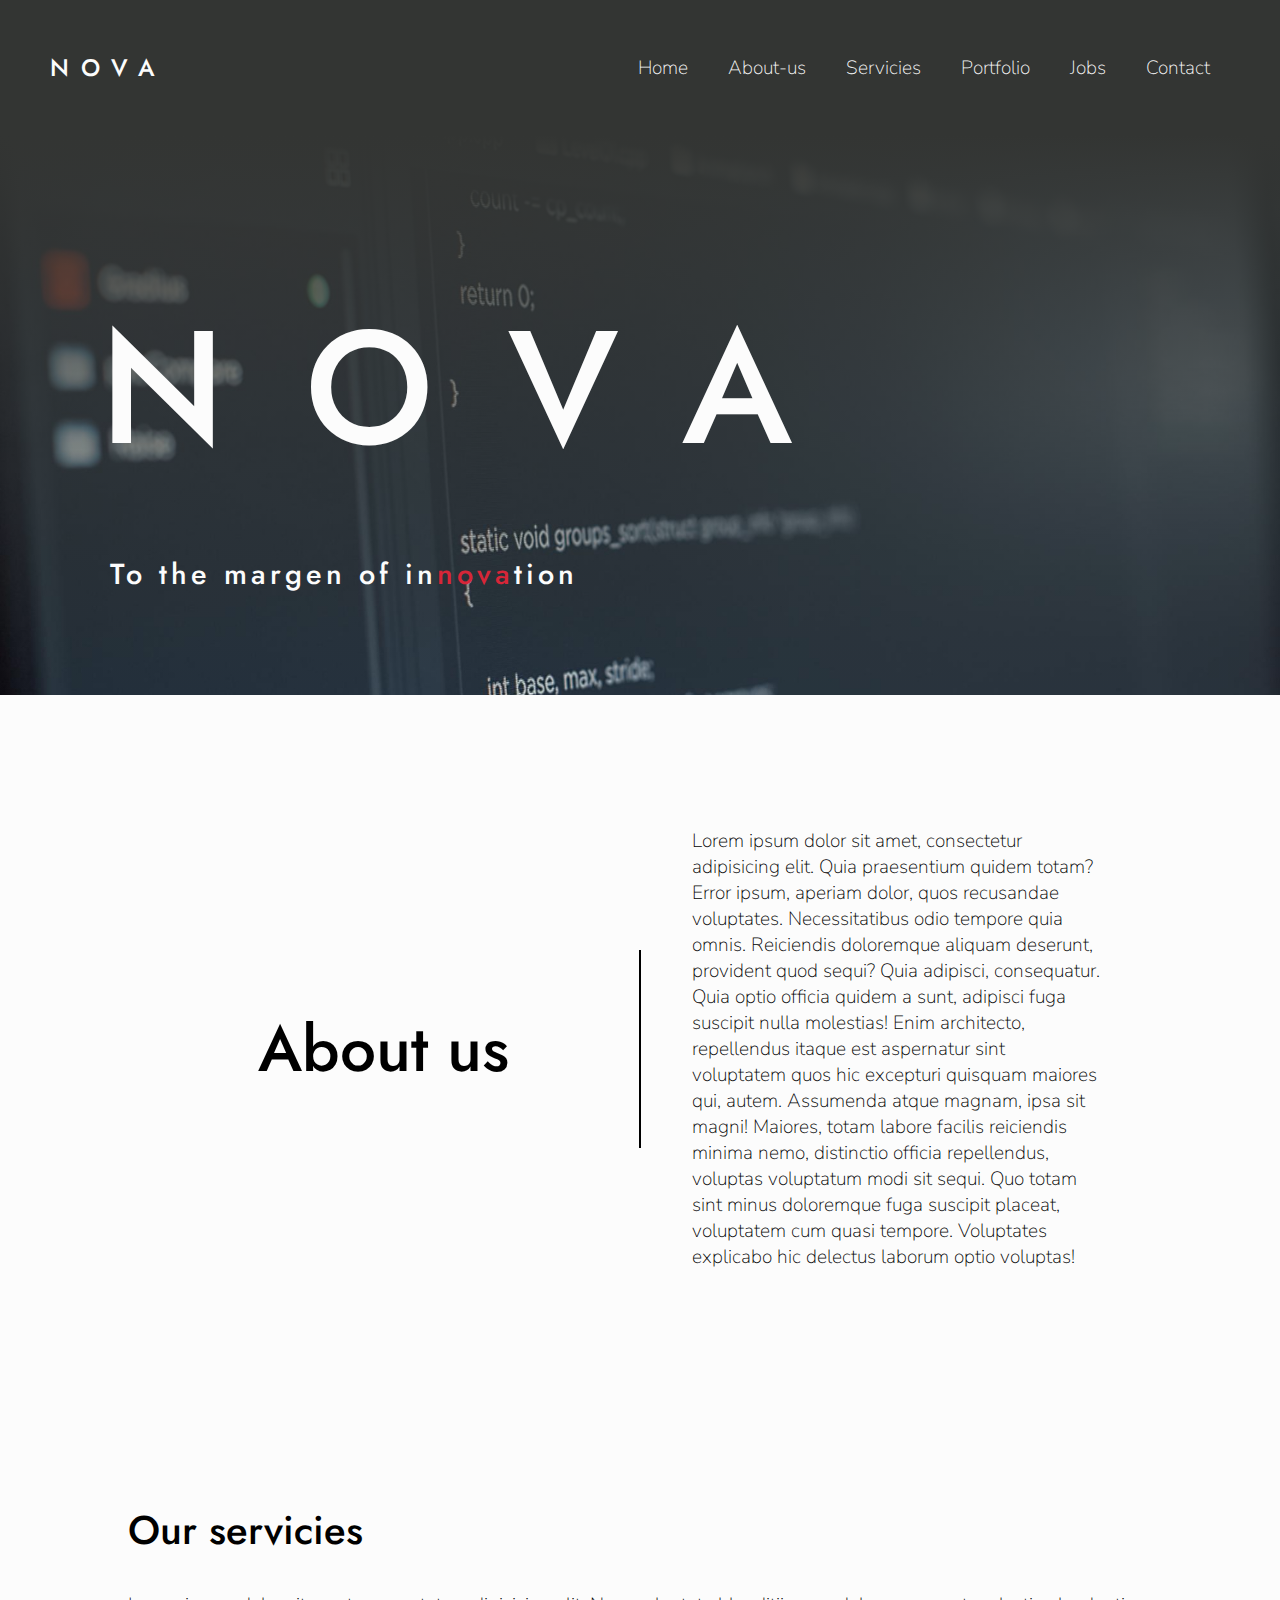
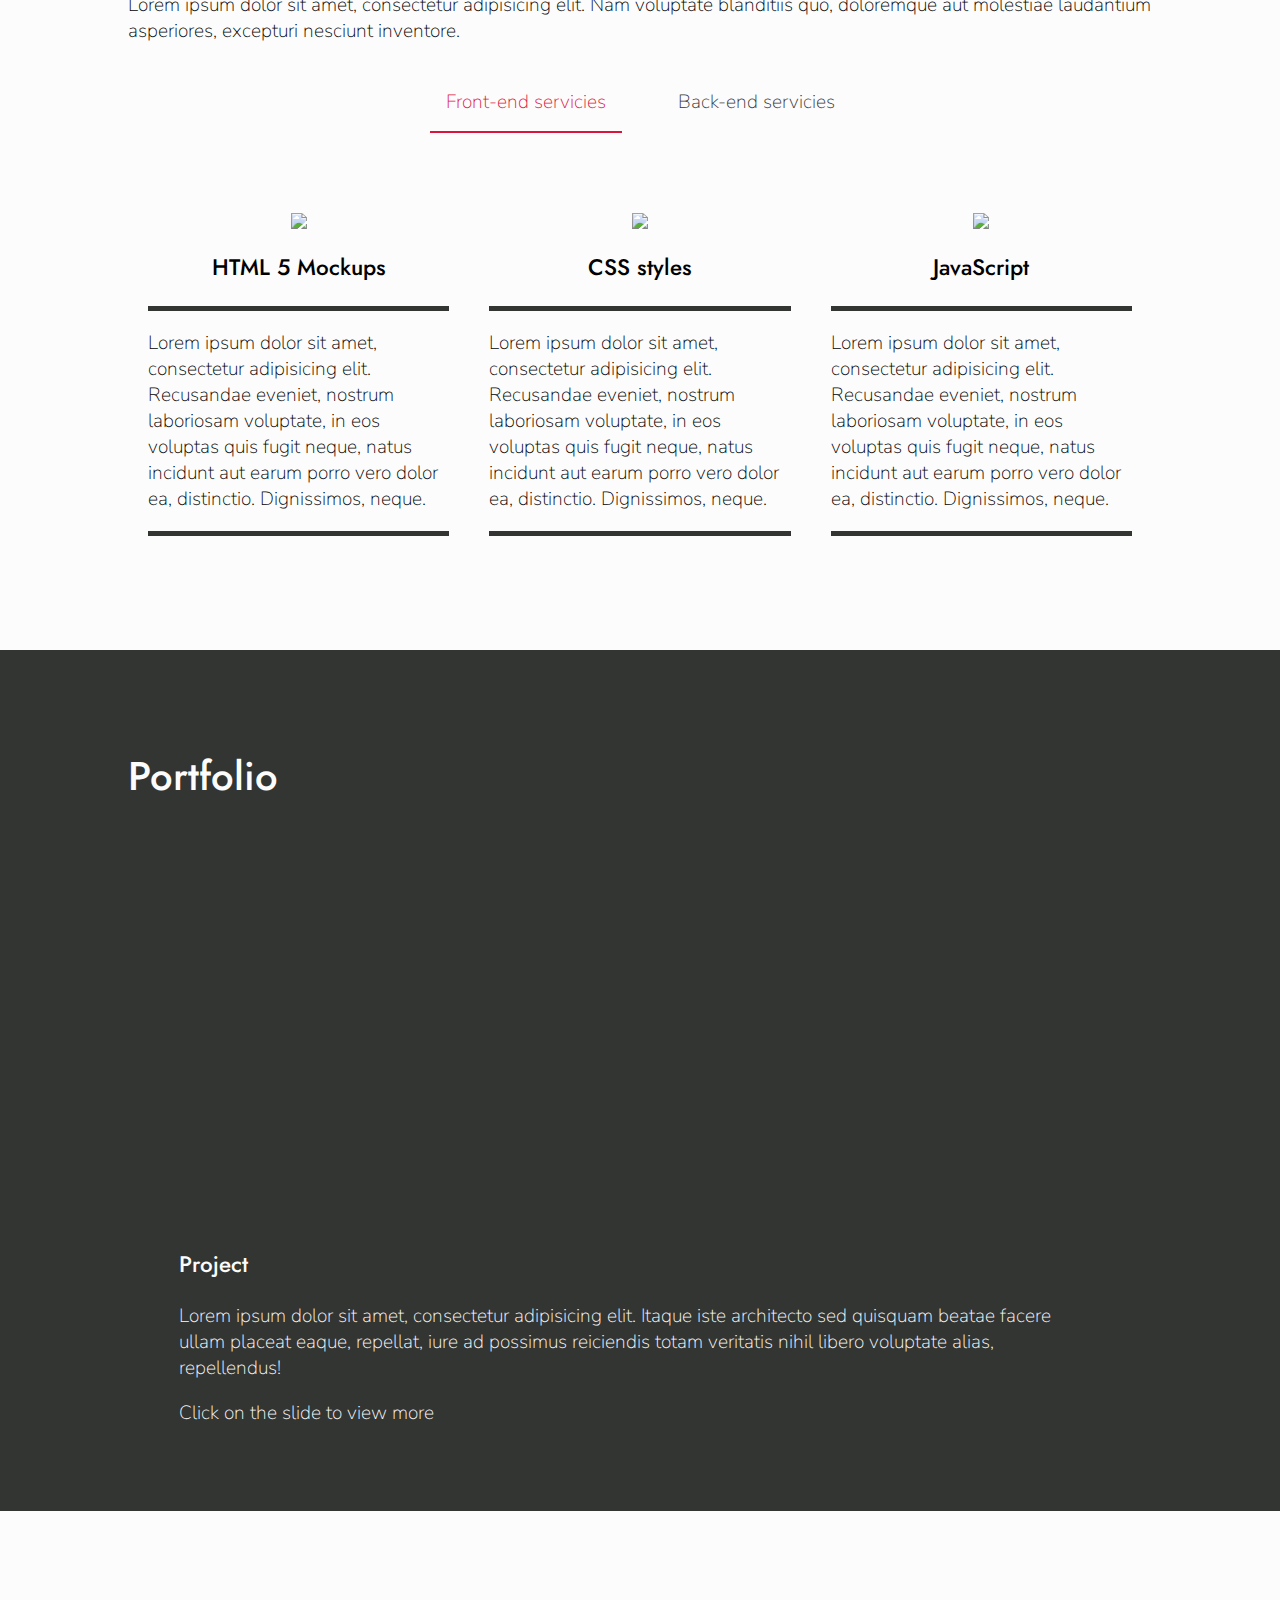
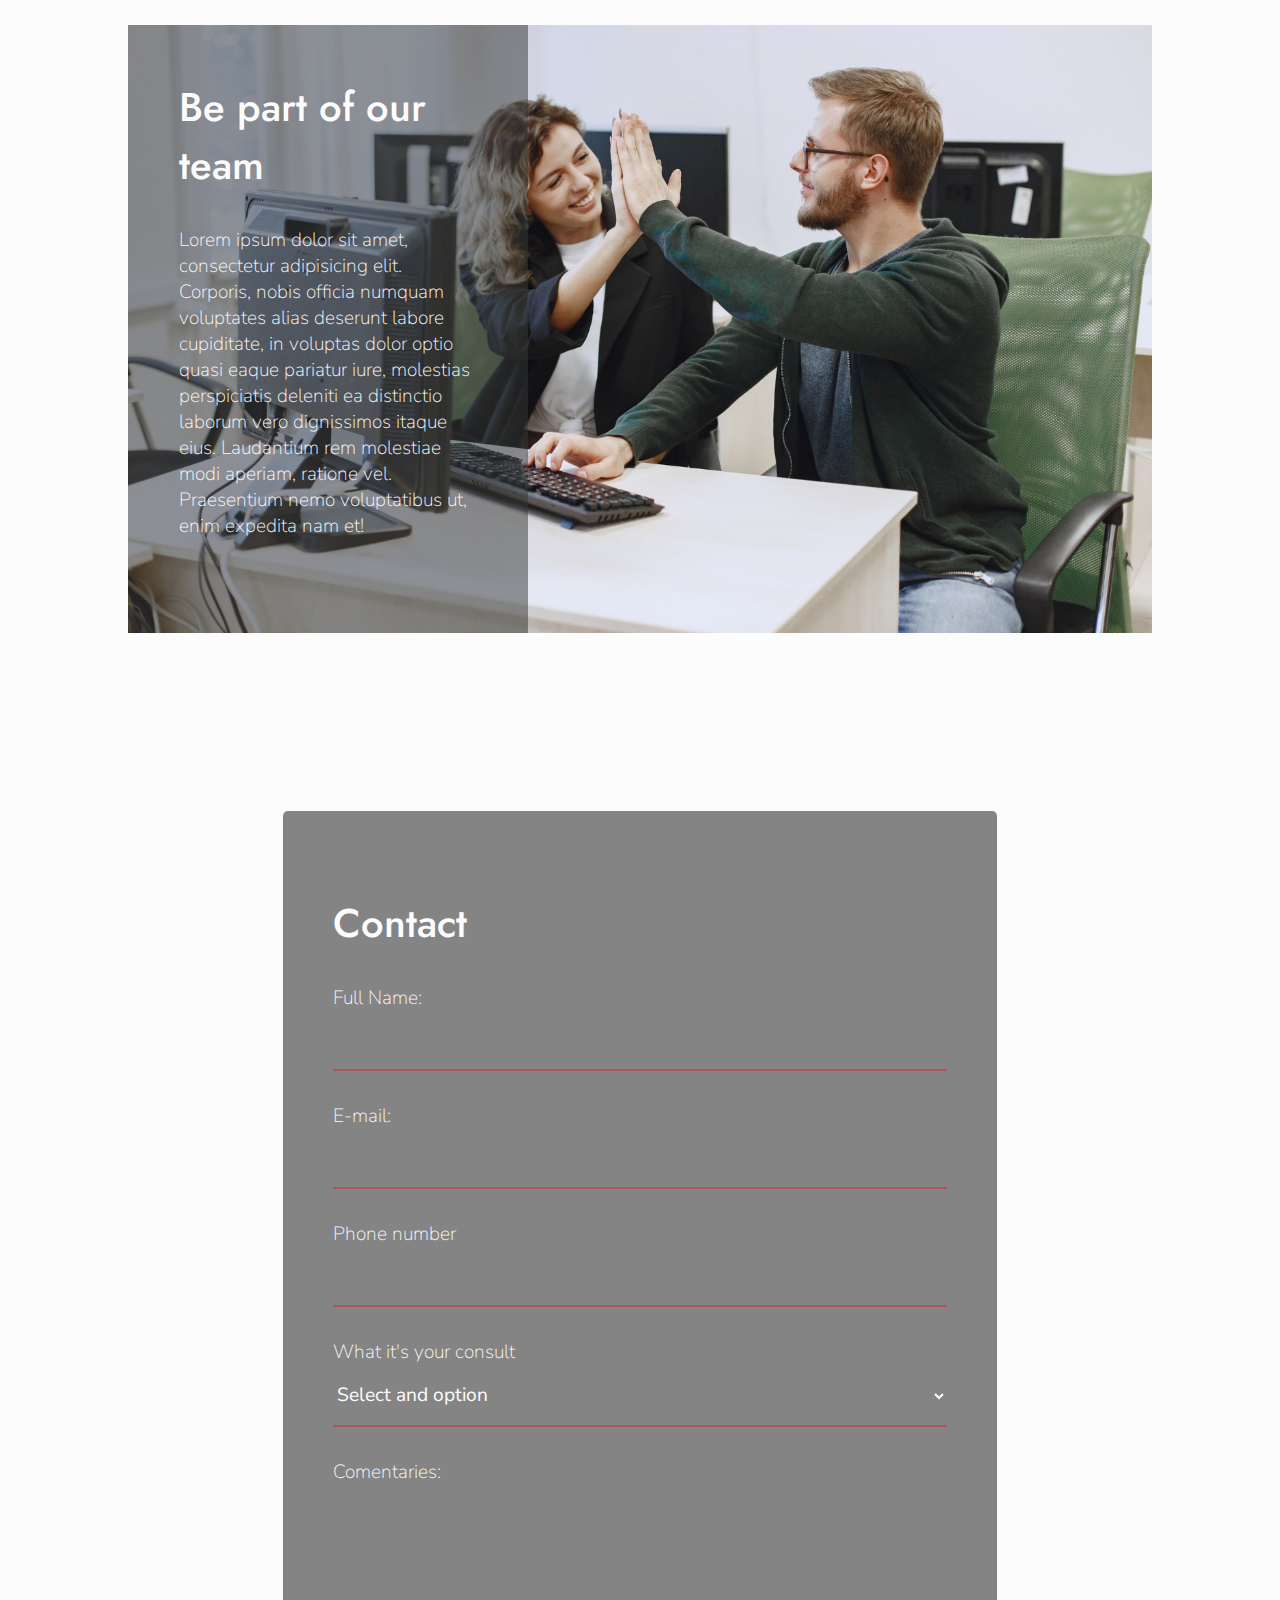
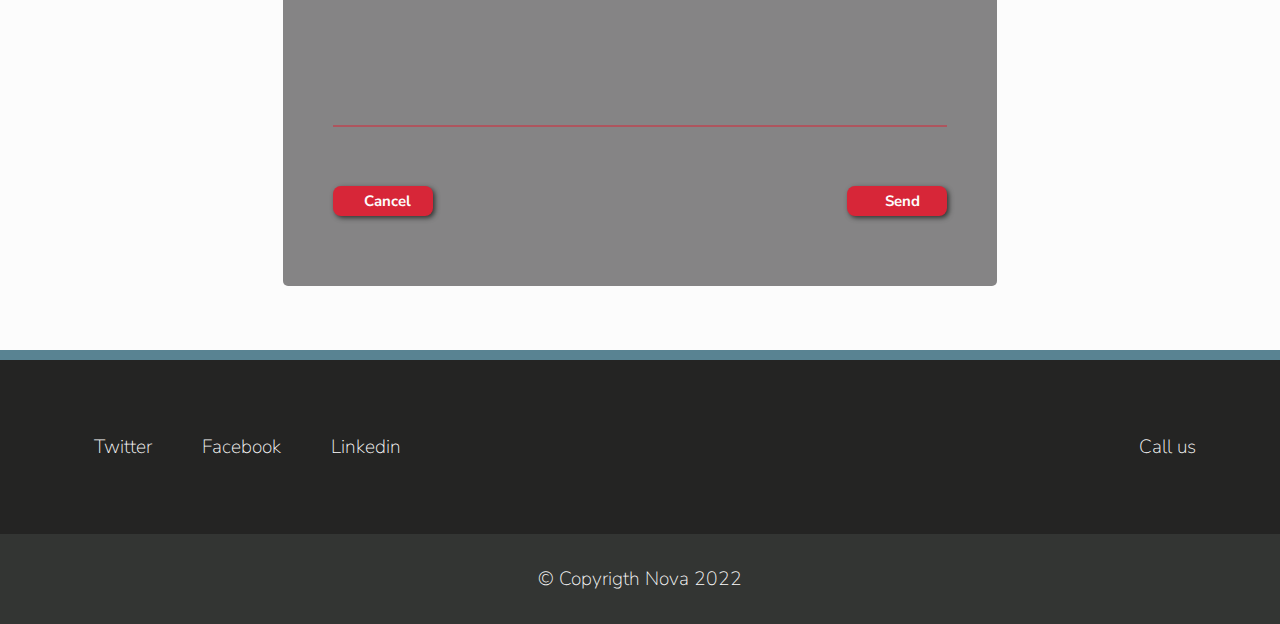
==== index.html @ 2700a25d "Add files via upload" ====
<!DOCTYPE html>
<html lang="en">

<head>
    <meta charset="UTF-8">
    <meta name="viewport" content="width=device-width, user-scalable=no, initial-scale=1.0, maximum-scale=1.0, minimum-scale=1.0">
    <title>Nova Web Consulting</title>
    <!--Styles-->
    <!--Style sheet-->
    <link rel="stylesheet" href="css/style.css">
    <!--Google fonts-->
    <link rel="preconnect" href="https://fonts.googleapis.com">
    <link rel="preconnect" href="https://fonts.gstatic.com" crossorigin>
    <link href="https://fonts.googleapis.com/css2?family=Jost:wght@400;500;600;700;800&family=Nunito+Sans:wght@200;300;600;700;800&display=swap" rel="stylesheet">
    <!--Font awesone kit-->
    <script src="https://kit.fontawesome.com/45707fc38e.js" crossorigin="anonymous"></script>
    <!--Icon logotype page -->
    <link rel="icon" type="image/svg" href="media/img/favicon.png">
</head>

<body>
    <!--Navigation bar menu-->
    <nav id="navbar" class="navbar">
        <a class="logo" href=""><span>NOVA</span></a>
        <ul class="nav">
            <li class="nav-li"><a href="index.html">Home</a></li>
            <li class="nav-li"><a href="#about-us">About-us</a></li>
            <li class="nav-li"><a href="#servicies">Servicies</a></li>
            <li class="nav-li"><a href="#portfolio">Portfolio</a></li>
            <li class="nav-li"><a href="#jobs">Jobs</a></li>
            <li class="nav-li"><a href="#contact">Contact</a></li>
        </ul>
    </nav>
    <!--Header-->
    <header id="header" class="header">
        <div class="background-header parallax">
            <div class="overlay"></div>
            <div class="titles">
                <h1 class="big-heading">NOVA</h1>
                <h2 class="sub-heading">To the margen of in<span>nova</span>tion</h2>
            </div>
        </div>
    </header>
    <!--Main content page-->
    <main>
        <!--About-us section-->
        <section id="about-us" class="about-us">
            <div class="about-us-title">
                <h2 class="title-section">About us</h2>
            </div>
            <div class="information">
                <p>Lorem ipsum dolor sit amet, consectetur adipisicing elit. Quia praesentium quidem totam? Error ipsum, aperiam dolor, quos recusandae voluptates. Necessitatibus odio tempore quia omnis. Reiciendis doloremque aliquam deserunt, provident quod sequi? Quia adipisci, consequatur. Quia optio officia quidem a sunt, adipisci fuga suscipit nulla molestias! Enim architecto, repellendus itaque est aspernatur sint voluptatem quos hic excepturi quisquam maiores qui, autem. Assumenda atque magnam, ipsa sit magni! Maiores, totam labore facilis reiciendis minima nemo, distinctio officia repellendus, voluptas voluptatum modi sit sequi. Quo totam sint minus doloremque fuga suscipit placeat, voluptatem cum quasi tempore. Voluptates explicabo hic delectus laborum optio voluptas!</p>
            </div>
        </section>
        <!--Servicies section-->
        <section id="servicies" class="service">
            <!--Heading section servicies-->
            <div class="header-servicies">
                <h2 class="title-section">Our servicies</h2>
                <p>Lorem ipsum dolor sit amet, consectetur adipisicing elit. Nam voluptate blanditiis quo, doloremque aut molestiae laudantium asperiores, excepturi nesciunt inventore.</p>
                <ul id="menu" class="nav-tabs">
                    <li><a class="tab-link" href="#servicie-one">Front-end servicies</a></li>
                    <li><a class="tab-link" href="#servicie-two">Back-end servicies</a></li>
                </ul>
            </div>
            <!--Contents-->
            <div id="contents" class="contents">
                <!--Frontend-->
                <div id="servicie-one" class="front-end">
                    <!--Web desing card-->
                    <div id="html-five-card" class="card">
                        <div class="card-header">
                            <img src="https://img.icons8.com/material/100/000000/html-5.png" />
                            <h3 class="card-title">HTML 5 Mockups</h3>
                        </div>
                        <div class="card-body">
                            <p>Lorem ipsum dolor sit amet, consectetur adipisicing elit. Recusandae eveniet, nostrum laboriosam voluptate, in eos voluptas quis fugit neque, natus incidunt aut earum porro vero dolor ea, distinctio. Dignissimos, neque.</p>
                        </div>
                    </div>
                    <!--Card web programming-->
                    <div id="css-three-card" class="card">
                        <div class="card-header">
                            <img src="https://img.icons8.com/material/100/000000/css3.png" />
                            <h3 class="card-title">CSS styles</h3>
                        </div>
                        <div class="card-body">
                            <p>Lorem ipsum dolor sit amet, consectetur adipisicing elit. Recusandae eveniet, nostrum laboriosam voluptate, in eos voluptas quis fugit neque, natus incidunt aut earum porro vero dolor ea, distinctio. Dignissimos, neque.</p>
                        </div>
                    </div>
                    <!--Card web analytics-->
                    <div id="js-card" class="card">
                        <div class="card-header">
                            <img src="https://img.icons8.com/ios-filled/100/000000/js.png" />
                            <h3 class="card-title">JavaScript</h3>
                        </div>
                        <div class="card-body">
                            <p>Lorem ipsum dolor sit amet, consectetur adipisicing elit. Recusandae eveniet, nostrum laboriosam voluptate, in eos voluptas quis fugit neque, natus incidunt aut earum porro vero dolor ea, distinctio. Dignissimos, neque.</p>
                        </div>
                    </div>
                </div>
                <!--Backend-->
                <div id="servicie-two" class="back-end">
                    <!--Web desing card-->
                    <div id="sql-card" class="card">
                        <div class="card-header">
                            <img src="https://img.icons8.com/metro/100/000000/sql.png" />
                            <h3 class="card-title">SQL</h3>
                        </div>
                        <div class="card-body">
                            <p>Lorem ipsum dolor sit amet, consectetur adipisicing elit. Recusandae eveniet, nostrum laboriosam voluptate, in eos voluptas quis fugit neque, natus incidunt aut earum porro vero dolor ea, distinctio. Dignissimos, neque.</p>
                        </div>
                    </div>
                    <!--Card web programming-->
                    <div id="php-card" class="card">
                        <div class="card-header">
                            <img src="https://img.icons8.com/material-rounded/100/000000/php-server.png" />
                            <h3 class="card-title">PHP backend</h3>
                        </div>
                        <div class="card-body">
                            <p>Lorem ipsum dolor sit amet, consectetur adipisicing elit. Recusandae eveniet, nostrum laboriosam voluptate, in eos voluptas quis fugit neque, natus incidunt aut earum porro vero dolor ea, distinctio. Dignissimos, neque.</p>
                        </div>
                    </div>
                    <!--Card web analytics-->
                    <div id="hosting-card" class="card">
                        <div class="card-header">
                            <img src="https://img.icons8.com/ios-filled/100/000000/virtual-machine2.png" />
                            <h3 class="card-title">Hosting</h3>
                        </div>
                        <div class="card-body">
                            <p>Lorem ipsum dolor sit amet, consectetur adipisicing elit. Recusandae eveniet, nostrum laboriosam voluptate, in eos voluptas quis fugit neque, natus incidunt aut earum porro vero dolor ea, distinctio. Dignissimos, neque.</p>
                        </div>
                    </div>
                </div>
            </div>
        </section>
        <!--Portfolio section-->
        <section id="portfolio" class="portfolio">
            <div class="header-portfolio">
                <h2 class="title-section">Portfolio</h2>
            </div>
            <!--Sliders container-->
            <div class="container-slider">
                <div id="slider" class="slider">
                    <div class="slide slide-bg-one lightbox">
                        <div class="info-slide">
                            <h3>Project</h3>
                            <p>Lorem ipsum dolor sit amet, consectetur adipisicing elit. Itaque iste architecto sed quisquam beatae facere ullam placeat eaque, repellat, iure ad possimus reiciendis totam veritatis nihil libero voluptate alias, repellendus!</p>
                            <span class="click-slide">Click on the slide to view more</span>
                        </div>
                    </div>
                    <div class="slide slide-bg-two lightbox">
                        <div class="info-slide">
                            <h3>Project</h3>
                            <p>Lorem ipsum dolor sit amet, consectetur adipisicing elit. Itaque iste architecto sed quisquam beatae facere ullam placeat eaque, repellat, iure ad possimus reiciendis totam veritatis nihil libero voluptate alias, repellendus!</p>
                            <span class="click-slide">Click on the slide to view more</span>
                        </div>
                    </div>
                    <div class="slide slide-bg-three lightbox">
                        <div class="info-slide">
                            <h3>Project</h3>
                            <p>Lorem ipsum dolor sit amet, consectetur adipisicing elit. Itaque iste architecto sed quisquam beatae facere ullam placeat eaque, repellat, iure ad possimus reiciendis totam veritatis nihil libero voluptate alias, repellendus!</p>
                            <span class="click-slide">Click on the slide to view more</span>
                        </div>
                    </div>
                </div>
            </div>
        </section>
        <!--Jobs section-->
        <section id="jobs" class="jobs">
            <div class="jobs-container">
                <img src="media/img/pair-work.jpg" class="responsive-image" alt="nova-team" title="Our-team">
                <div class="info-jobs info-style">
                    <h2 class="title-section">Be part of our team</h2>
                    <p>Lorem ipsum dolor sit amet, consectetur adipisicing elit. Corporis, nobis officia numquam voluptates alias deserunt labore cupiditate, in voluptas dolor optio quasi eaque pariatur iure, molestias perspiciatis deleniti ea distinctio laborum vero dignissimos itaque eius. Laudantium rem molestiae modi aperiam, ratione vel. Praesentium nemo voluptatibus ut, enim expedita nam et!</p>
                </div>
            </div>
        </section>
        <!--Contact section-->
        <section id="contact" class="contact">
            <div class="form-container">
                <h2 class="title-section">Contact</h2>
                <form id="form" class="formularie">
                    <div class="input-group">
                        <label for="field-name">Full Name:</label>
                        <input class="input input-style" type="text" name="field-name" id="field-name">
                    </div>
                    <div class="input-group">
                        <label for="contact-email">E-mail:</label>
                        <input class="input" type="email" name="contact-email" id="contact-email">
                    </div>
                    <div class="input-group">
                        <label for="tel">Phone number</label>
                        <input class="input" type="tel" name="tel" id="tel">
                    </div>
                    <div class="input-group">
                        <label for="select">What it's your consult</label>
                        <select class="input" id="select">
                            <option value="" disabled selected>Select and option</option>
                            <option value="Web desing">Web Desing</option>
                            <option value="Development">Development</option>
                            <option value="Suport">Support</option>
                            <option value="Bussines">Bussines</option>
                            <option value="Job offert">Job offert</option>
                            <option value="Other">Other</option>
                        </select>
                    </div>
                    <div class="input-group">
                        <label for="comentary">Comentaries:</label>
                        <textarea class="text-area" id="message" name="areatexto" rows="8" cols="80"></textarea>
                    </div>
                    <div class="buttons">
                        <button class="btn" type="reset"><i class="fas fa-ban"></i>Cancel</button>
                        <button class="btn" type="submit" value="submit"><i class="fas fa-paper-plane"></i>Send</button>
                    </div>
                </form>
            </div>
        </section>
    </main>
    <!--Footer-->
    <footer id="footer" class="footer">
        <div class="footer-top"></div>
        <div class="footer-middle">
            <div class="social">
                <li class="social-medias"><a href=""><i class="fab fa-twitter"></i>Twitter</a></li>
                <li class="social-medias"><a href=""><i class="fab fa-facebook"></i>Facebook</a></li>
                <li class="social-medias"><a href=""><i class="fab fa-linkedin"></i>Linkedin</a></li>
            </div>
            <div class="phone-number"><a href="tel:+0012345678"><i class="fas fa-phone"></i>Call us</a></div>
        </div>
        <div class="footer-bottom">
            <p>© Copyrigth Nova 2022</p>
        </div>
    </footer>
    <script type="application/javascript" src="js/lightbox.js"></script>
    <script type="application/javascript" src="js/slider.js"></script>
    <script type="application/javascript" src="js/tabs.js"></script>
    <script type="application/javascript" src="js/parallax.js"></script>
</body></html>
---- css/style.css ----
/******************GENERAL STYLES********************/
/*ANCHOR TAGS STYLE*/
a {
    color: #fcfcfc;
    text-decoration: none;
    transition: all 0.5s ease-in-out;
}

a:hover {
    color: #d72638;
}

/*BODY STYLE*/
body {
    background-color: #fcfcfc;
    font-family: 'Nunito Sans', sans-serif;
    font-size: 1.2rem;
    font-weight: lighter;
    margin: 0;
}

/*HEADING TAGS STYLE*/
h1,
h2,
h3,
h4,
h5,
h6 {
    font-family: 'Jost', sans-serif;
    font-weight: 500;
}

/*SECTION TAG STYLE*/
section {
    margin: 50px 0;
    padding: 5% 10%;
}

/*GENERAL CLASS STYLES*/

/*RESIZING H1 STYLE*/
.big-heading {
    font-size: 10rem;
    letter-spacing: 5rem;
    margin: 50px 0;
}

/*RESIZING H2 STYLE*/
.sub-heading {
    letter-spacing: 4px;
    margin: 0 10px;
}

.title-section {
    font-size: 2.5rem;
}

/*STYLES FOR CONTAINERS*/

.responsive-image {
    height: 100%;
    object-fit: cover;
    object-position: bottom;
    width: 100%;
}

/*******************END OF GENERAL STYLES*****************/

/************************HEADER STYLE*********************/
/*STYLE OF HEADER*/
.background-header {
    background-image: url(../media/img/development.jpg);
    background-repeat: no-repeat;
    background-size: cover;
    height: 560px;
    position: relative;
    width: 100%;
}

/*GRADIENT BRACKGROUND WITH FADE*/
.overlay {
    background: rgb(51, 53, 51);
    background: linear-gradient(180deg, rgba(51, 53, 51, 1) 0%, rgba(255, 255, 255, 0) 100%);
    height: 100%;
    position: absolute;
    width: 100%;
}

/*TITLES POSITION PROPERTIES*/
.titles {
    bottom: 100px;
    color: #fcfcfc;
    left: 100px;
    position: absolute;
}

/*APPLY COLOR STYLE SPAN, SON OF H2*/
h2 > span {
    color: #d72638;
}

/*******************END OF HEADER STYLES*********************/

/*******************NAVIGATION BAR STYLES********************/
/*LOGO ISOTYPE STYLES*/
.logo {
    font-family: 'Jost', sans-serif;
    font-size: 1.5rem;
    font-weight: 500;
    letter-spacing: 12px;
}

/*LOGO ISOTYPE HOVER PROPERTY*/
.logo:hover {
    color: #fcfcfc;
}

/*NAVBAR STYLE*/
.navbar {
    align-items: center;
    background-color: #333533;
    display: flex;
    justify-content: space-between;
    margin: 0;
    padding: 50px;
    text-align: center;
}

/*UNORDER LIST WITH THE CLASS NAV STYLE */
.nav {
    display: flex;
    margin: 0;
    padding: 0;
}

/*NAV LI (ITEM) PROPERTY*/
.nav-li {
    list-style: none;
    margin: 0 20px;
}

/*****************END OF NAVIGATION BAR STYLES*****************/

/***********************ABOUT US STYLES************************/
/*ABOUT US CONTAINER PROPERTY*/
.about-us {
    align-items: center;
    display: flex;
    flex-direction: row;
    flex-wrap: nowrap;
}

/*ADDING PADDING AND SIZE ON THE DIV SONS*/
.about-us > div {
    padding: 0 5%;
    width: 100%;
}

/*ALIGN THE TITLE*/
.about-us-title {
    border-right: 2px solid;
    text-align: center;
}

/*
RESIZE THE H2 */
.about-us-title .title-section {
    font-size: 4rem;
}


/********************END OF ABOUT US STYLES**********************/

/*************************SERVICIES******************************/
/*SERVICIES CONTAINER*/
/*CARD MARGIN SIDES*/
.card {
    margin: 0 20px;
}

/*ALING CARD HEADER*/
.card-header {
    align-items: center;
    display: flex;
    flex-direction: column;
}

/*CARD PIC PROPERTIES*/

.crop-circle {
    border-radius: 100%;
    height: 200px;
    position: relative;
    width: 200px;
}

/*CARD BODY STYLES*/
.card-body {
    border-bottom: 5px solid;
    border-bottom-color: #333533;
    border-top: 5px solid;
    border-top-color: #333533;
}

.nav-tabs {
    display: flex;
    justify-content: center;
    list-style: none;
    padding: 0;
}

.tab-link {
    border-bottom: 2px solid transparent;
    color: #333533;
    cursor: pointer;
    display: block;
    margin: 10px 20px;
    padding: 1rem;
    transition: all .3s ease;
}

.active .tab-link {
    border-bottom: 2px solid crimson;
    color: crimson;

}

.contents > div {
    display: none;
    transition: all .5s ease;
}

.contents .active {
    display: flex;
    margin-top: 70px;
}

/***********************END OF SERVICIES************************/

/***********************PORTFOLIO STYLES************************/
/*PORTFOLIO CONTAINER PROPERTY*/
.portfolio {
    background-color: #333533;
    color: #fcfcfc;
}

.container-slider {
    overflow: hidden;
}

.slider {
    display: flex;
    width: 300%;
}

.slide {
    background-position: center;
    background-size: cover;
    cursor: pointer;
    height: 608px;
    position: relative;
    width: 90%;
}

.slide-bg-one {
    background-image: url(../media/img/screens.jpg);
}

.slide-bg-two {
    background-image: url(../media/img/production-manufacturing.jpg);
}

.slide-bg-three {
    background-image: url(../media/img/our-team.jpg);
}

.info-slide {
    background-color: rgb(51, 53, 51);
    background-color: rgba(51, 53, 51, 0.5);
    bottom: 0;
    box-sizing: border-box;
    color: #fcfcfc;
    left: 0;
    padding: 2% 5%;
    position: absolute;

}

.click-slide:hover {
    color: #d72638;
    transition: all 0.5s ease-in-out;
}

.image-modal {
    left: 50%;
    max-width: 1000px;
    position: absolute;
    top: 50%;
    transform: translate(-50%, -50%);
    transition: opacity 0.7s ease;
    width: 90%;
}

.image-modal + i {
    background-color: #fcfcfc;
    border-radius: 5px;
    cursor: pointer;
    display: inline-block;
    font-size: 0.8rem;
    padding: 0.75rem 0.875rem;
    position: absolute;
    right: 2%;
    top: 2%;
}

/***********************END OF PORTFOLIO************************/

/***************************JOBS STYLES************************/

.jobs-container {
    display: flex;
    flex-direction: row-reverse;
    flex-wrap: nowrap;
    height: 608px;
    position: relative;
    width: auto;
}

/*INFO JOBS POSTION AND SIZE*/
.info-jobs {
    background-color: rgb(51, 53, 51);
    background-color: rgba(51, 53, 51, 0.5);
    bottom: 0;
    box-sizing: border-box;
    color: #fcfcfc;
    height: 100%;
    left: 0;
    padding: 2% 5%;
    position: absolute;
    width: 400px;
}

/***************************END OF JOBS************************/

/************************CONTACT STYLES************************/
/*CONTACT STYLE CONTAINER*/
.contact {
    background-image: url("../media/img/screens.jpg");
    background-size: cover;
    display: flex;
    justify-content: center;
    margin-bottom: 0;
}

/*FORM CONTAINER STYLE*/
.form-container {
    background-color: rgb(53, 51, 53);
    background-color: rgba(53, 51, 53, 0.6);
    border-radius: 5px;
    color: #fcfcfc;
    max-width: 60%;
    padding: 50px;
}

/*FORMULARIE DIRECTION PROPERTIES*/
.formularie {
    display: flex;
    flex-direction: column;
    flex-wrap: nowrap;
}


input[type=text],
input[type=email],
input[type=tel],
textarea,
select {
    background: none;
    border: none;
    border-bottom: 2px solid rgb(215, 38, 56);
    border-bottom: 2px solid rgba(215, 38, 56, 0.5);
    color: #fcfcfc;
    font-family: 'Nunito Sans', sans-serif;
    font-size: 1.2rem;
    outline: none;
    padding: 1rem 0;
    width: 100%;
}

select option {
    color: #333533;
}

.input-group {
    margin-bottom: 2rem;
    position: relative;
}

/*TEXT AREA NO RESIZING*/
textarea {
    resize: none;
}

/*BUTTONS DISPLAY*/
.buttons {
    display: flex;
    justify-content: space-between;
}

/*BTN STYLE*/
.btn {
    background-color: #d72638;
    border: none;
    border-radius: 8px;
    box-shadow: 2px 2px 5px #333533;
    color: #fcfcfc;
    font-family: 'Nunito Sans', sans-serif;
    font-size: 15px;
    font-weight: bold;
    height: 30px;
    margin-bottom: 20px;
    margin-top: 20px;
    transition: all 0.5s ease-in-out;
    width: 100px;
}

/*HOVER*/
.btn:hover {
    background-color: #ad202e;
}

/*********************END OF CONTACT*******************/

/***************************FOOTER*********************/
/*TOP FOOTER*/
.footer-top {
    background-color: #598392;
    height: 10px;
}

/*MIDDLE FOOTER*/
.footer-middle {
    align-items: center;
    background-color: #242423;
    color: #fcfcfc;
    display: flex;
    justify-content: space-between;
    padding: 5%;
    text-align: center;
}

i {
    margin: 0 5px;
}

/*SOCIAL DISPLAY*/
.social {
    display: flex;
    flex-direction: row;
}

/*SOCIAL MEDIA LI*/
.social-medias {
    list-style: none;
    margin: 0 20px;
}

/*DISPLAY LINK PHONE*/
.phone-number {
    display: flex;
    margin: 10px 20px;
}

/*FOOTER BOTTOM*/
.footer-bottom {
    background-color: #333533;
    color: #fcfcfc;
    display: flex;
    justify-content: center;
    padding: 1%;
}

/*************************END FOOTER********************/

/*MEDIAS QUERYS*/
@media all and (max-width:1040px) {
    .about-us {
        flex-direction: column;
    }

    .about-us-title {
        border-bottom: 2px solid;
        border-right: none;
    }
}

@media all and (max-width:950px) {

    .navbar {
        display: flex;
        flex-direction: column;
    }

    .nav {
        flex-direction: row;
    }

    .big-heading {
        font-size: 8rem;
        letter-spacing: 2.5rem;
    }

    .sub-heading {
        font-size: 80%;
        letter-spacing: 2px;
    }

    .titles {
        left: 50px;
    }

    .service {
        text-align: center;
    }

    .contents .active {
        flex-direction: column;
    }

    .card {
        margin: 20px 0;
        padding: 0 20%;
    }

    .form-container {
        max-width: 70%;
    }

}

@media all and (max-width: 750px) {
    .big-heading {
        font-size: 5rem;
    }

    .nav {
        flex-direction: column;
    }

    .nav-tabs {
        flex-direction: column;
    }

    .nav-li {
        margin: 10px auto;
    }

    .title-section {
        text-align: center;
    }

    .info-style {
        text-align: center;
    }

    .info-jobs {
        width: 100%;
    }

    .form-container {
        max-width: 90%;
    }

    .footer-middle {
        display: flex;
        flex-direction: column;
    }

    .social {
        flex-direction: column;
    }

    .social-medias {
        margin: 10px;
    }
}
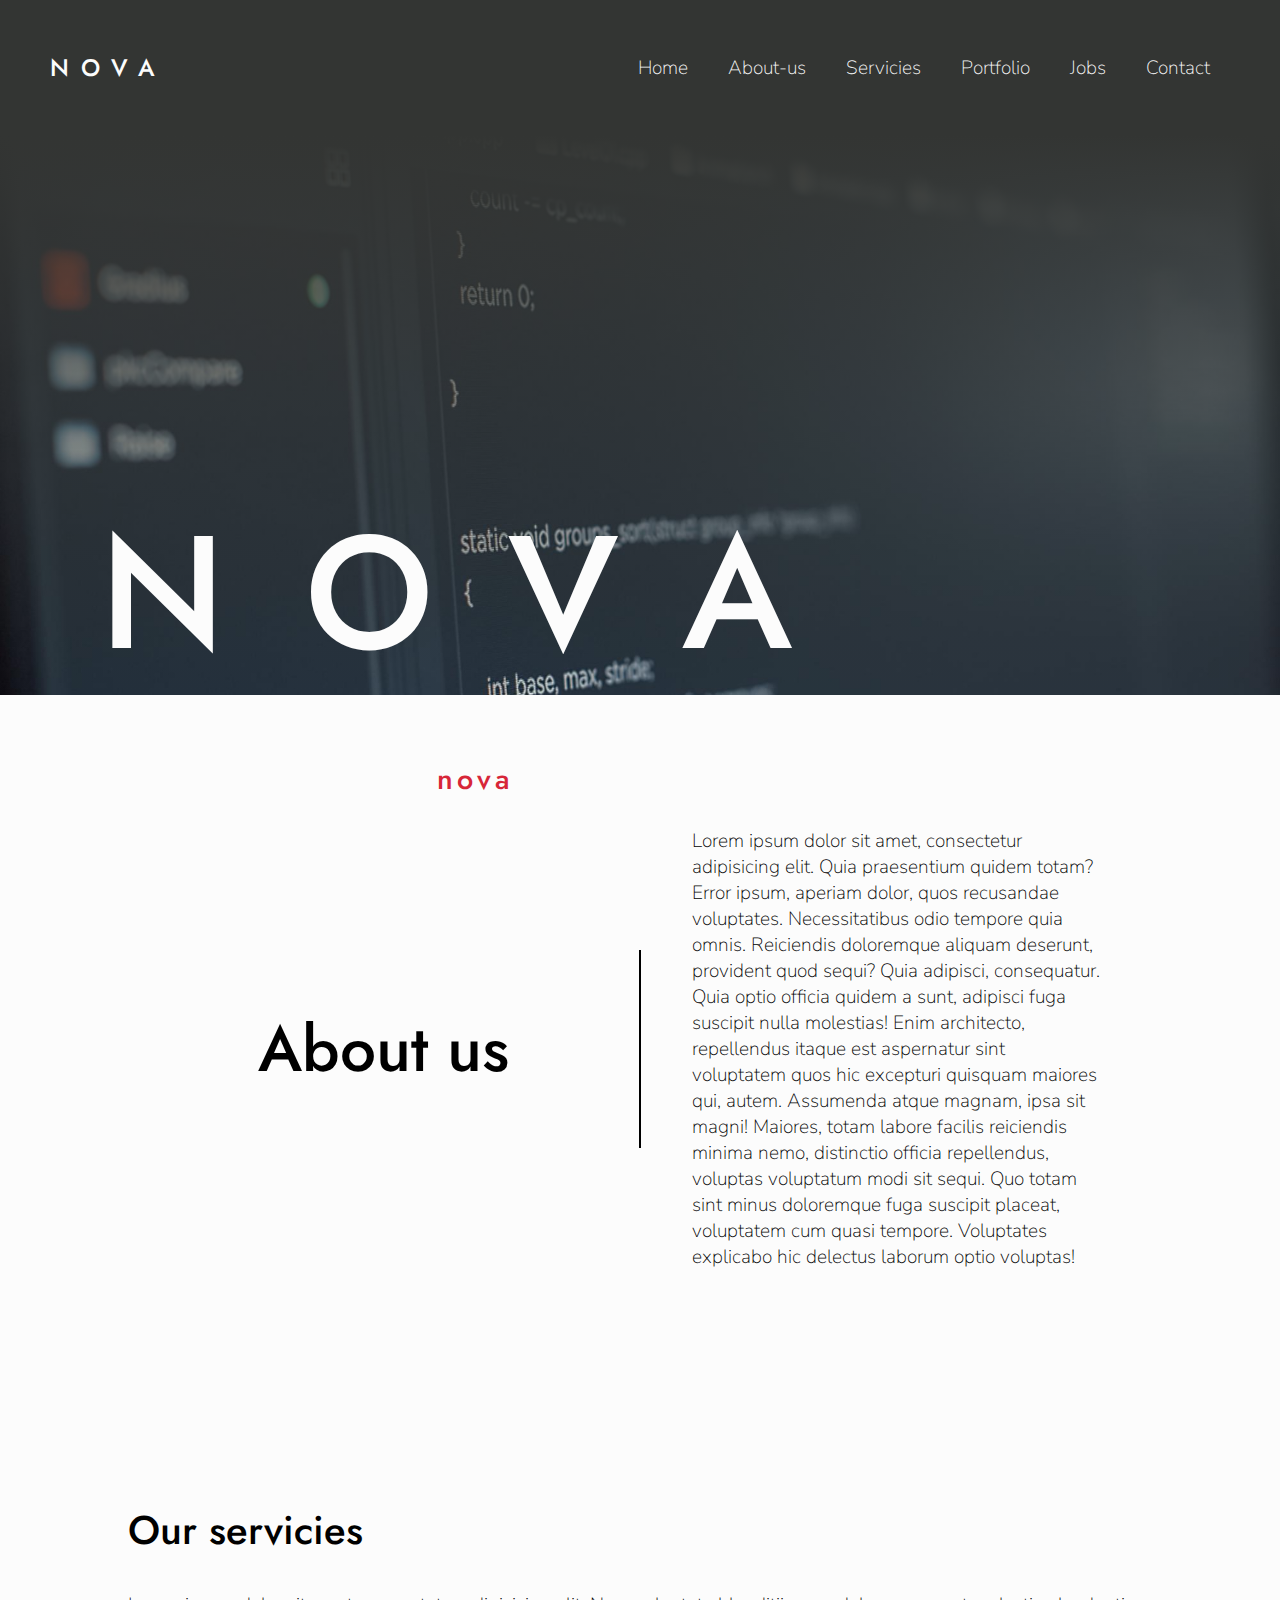
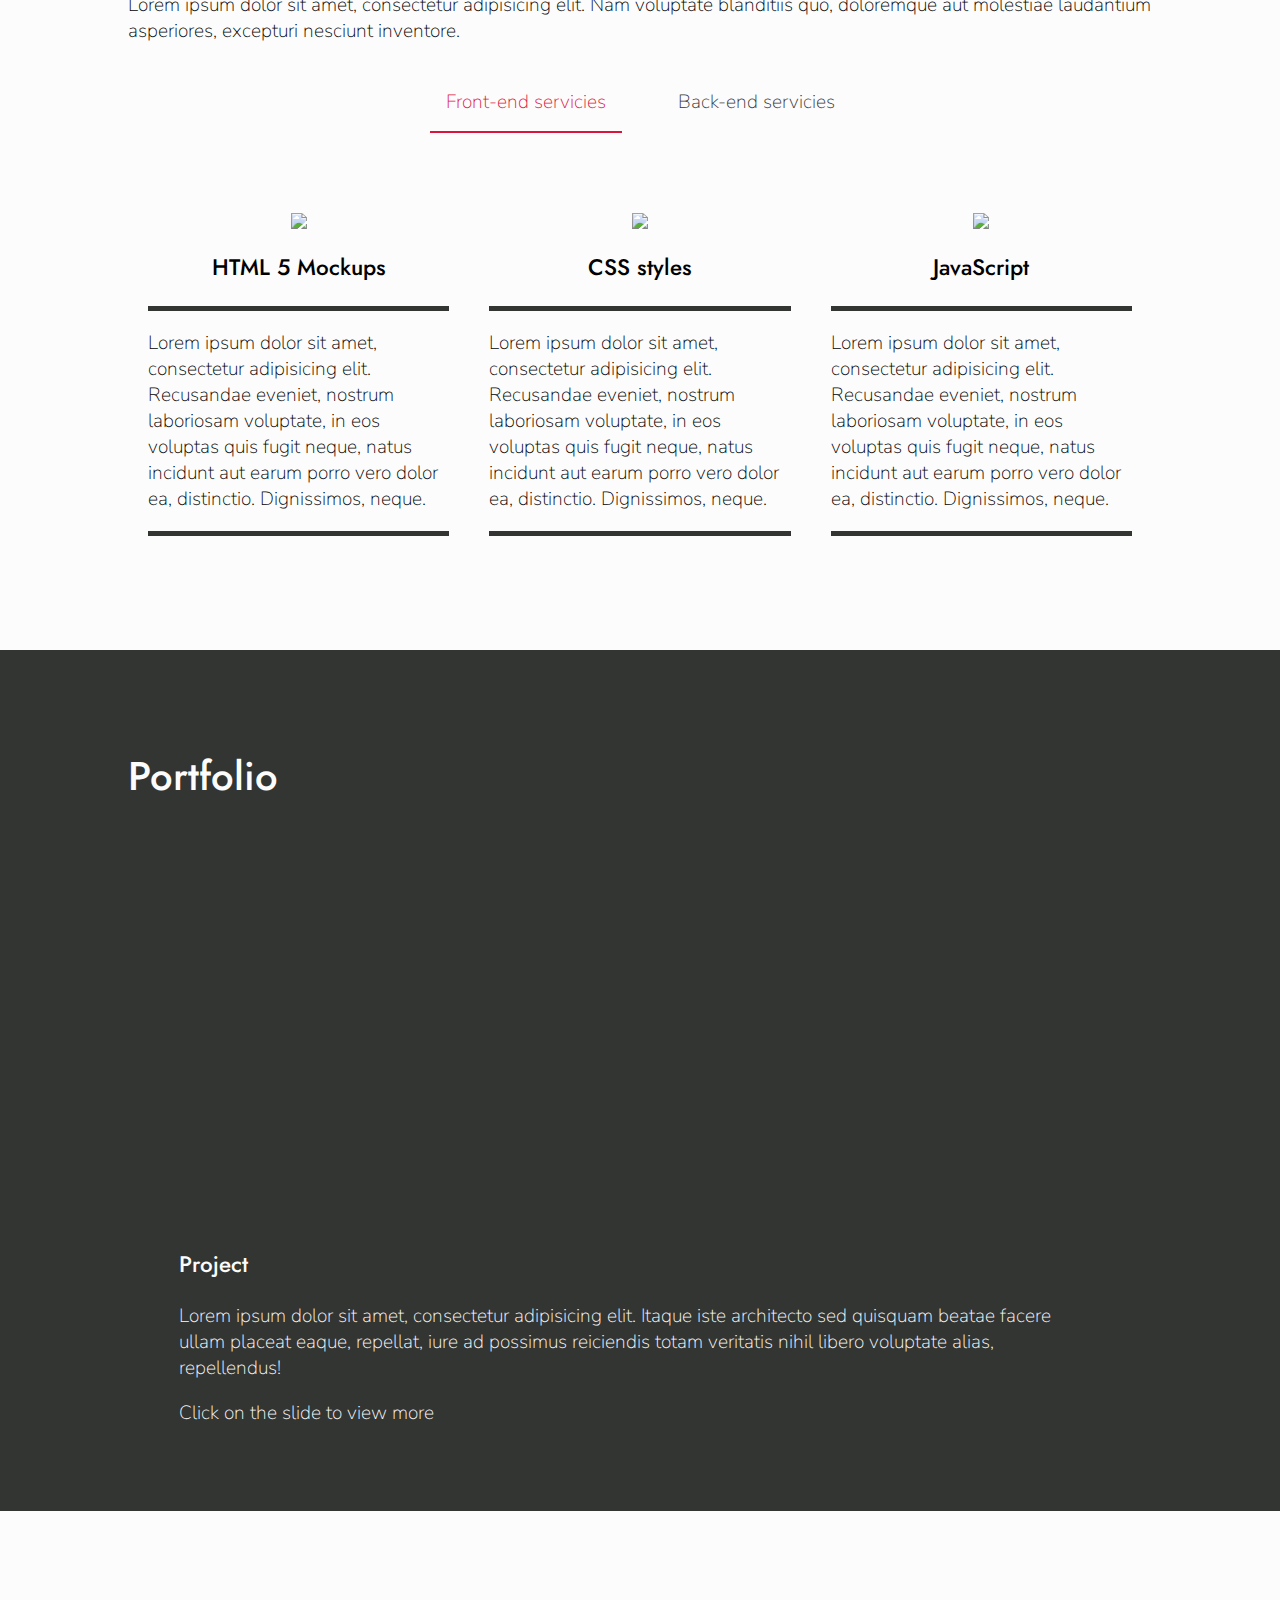
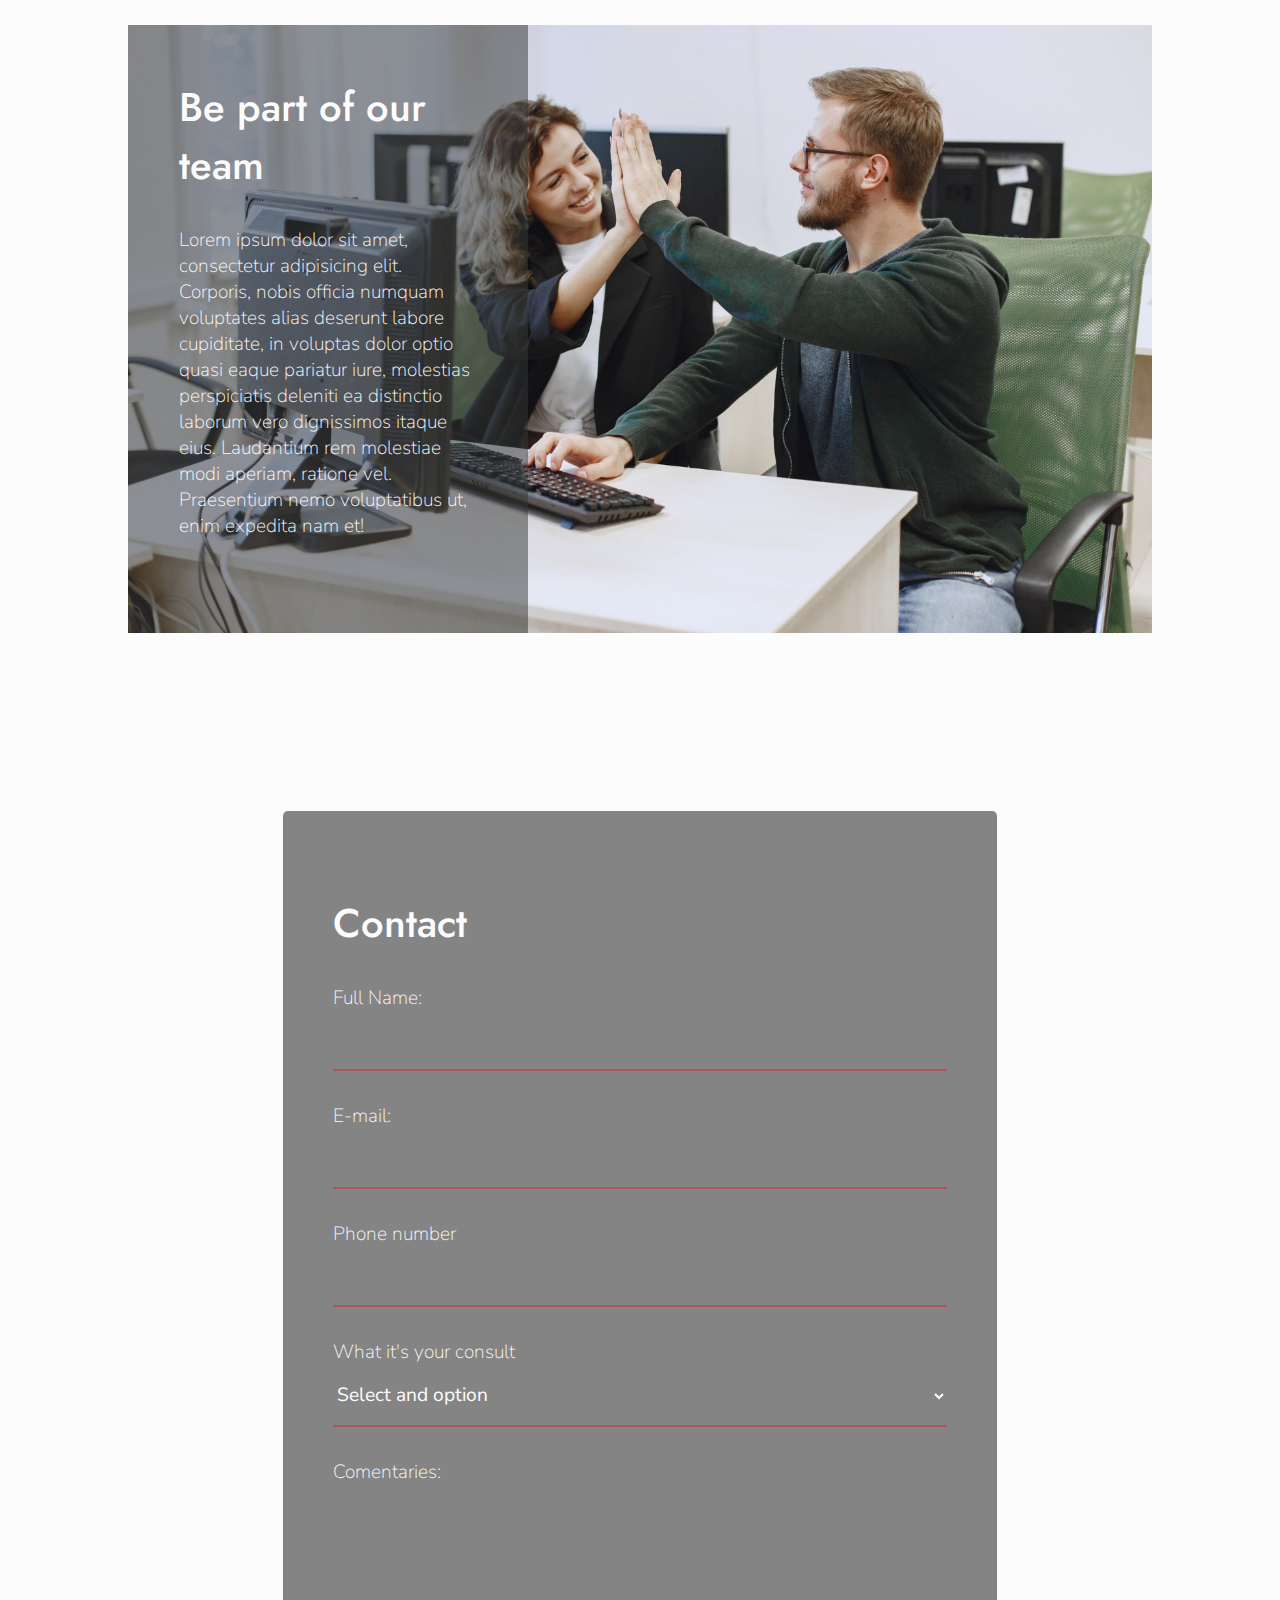
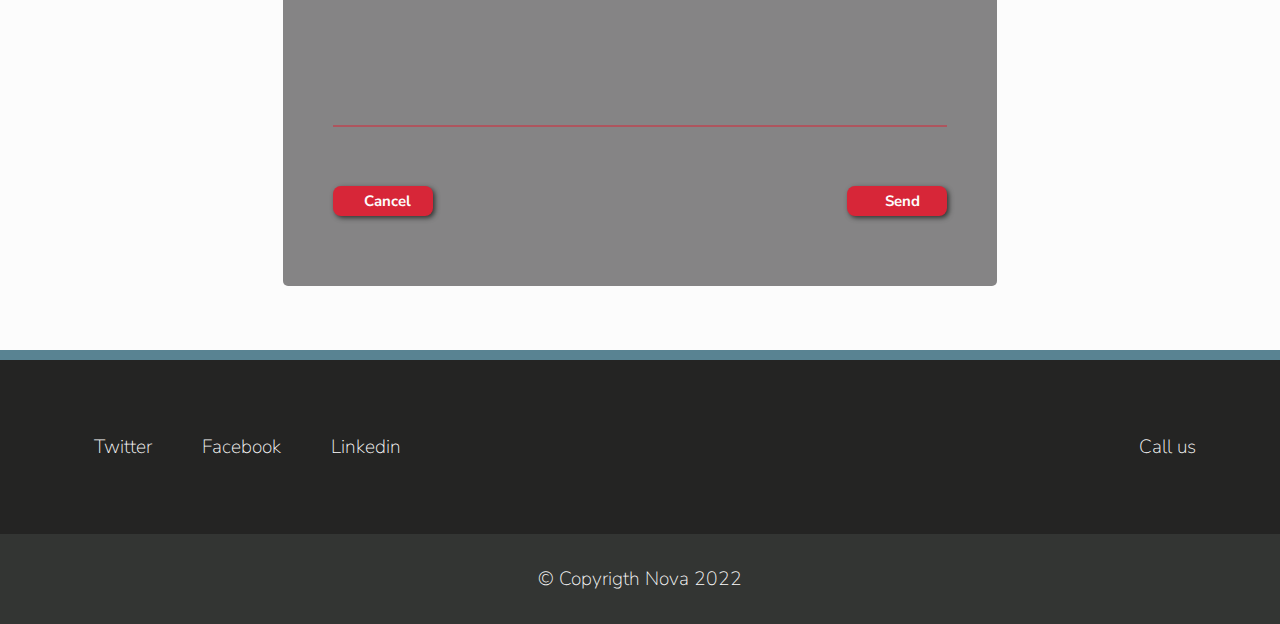
==== commit de06eed2: "Add files via upload" ====
--- a/index.html
+++ b/index.html
@@ -35,10 +35,10 @@
     <header id="header" class="header">
         <div class="background-header parallax">
             <div class="overlay"></div>
-            <div class="titles">
-                <h1 class="big-heading">NOVA</h1>
-                <h2 class="sub-heading">To the margen of in<span>nova</span>tion</h2>
-            </div>
+        </div>
+        <div class="titles">
+            <h1 class="big-heading">NOVA</h1>
+            <h2 class="sub-heading">To the margen of in<span>nova</span>tion</h2>
         </div>
     </header>
     <!--Main content page-->
@@ -235,4 +235,6 @@
     <script type="application/javascript" src="js/slider.js"></script>
     <script type="application/javascript" src="js/tabs.js"></script>
     <script type="application/javascript" src="js/parallax.js"></script>
-</body></html>
+</body>
+
+</html>
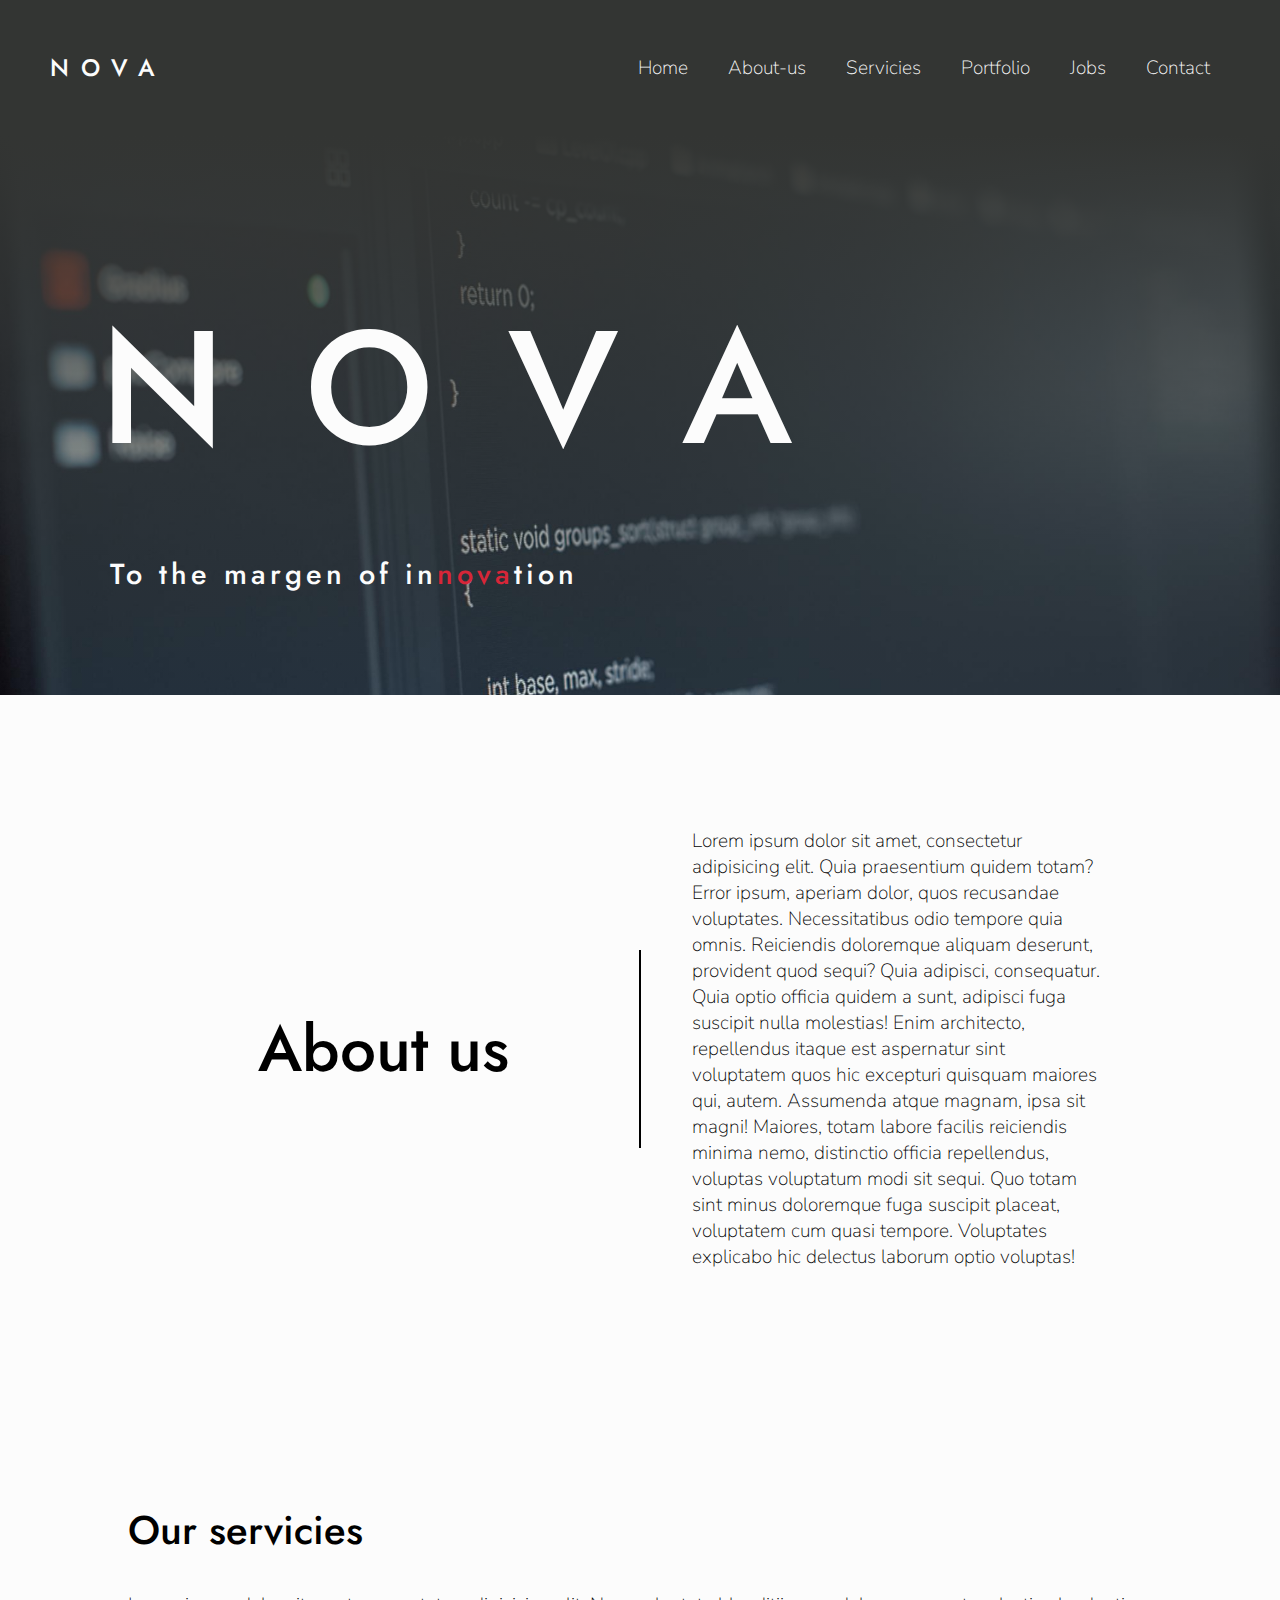
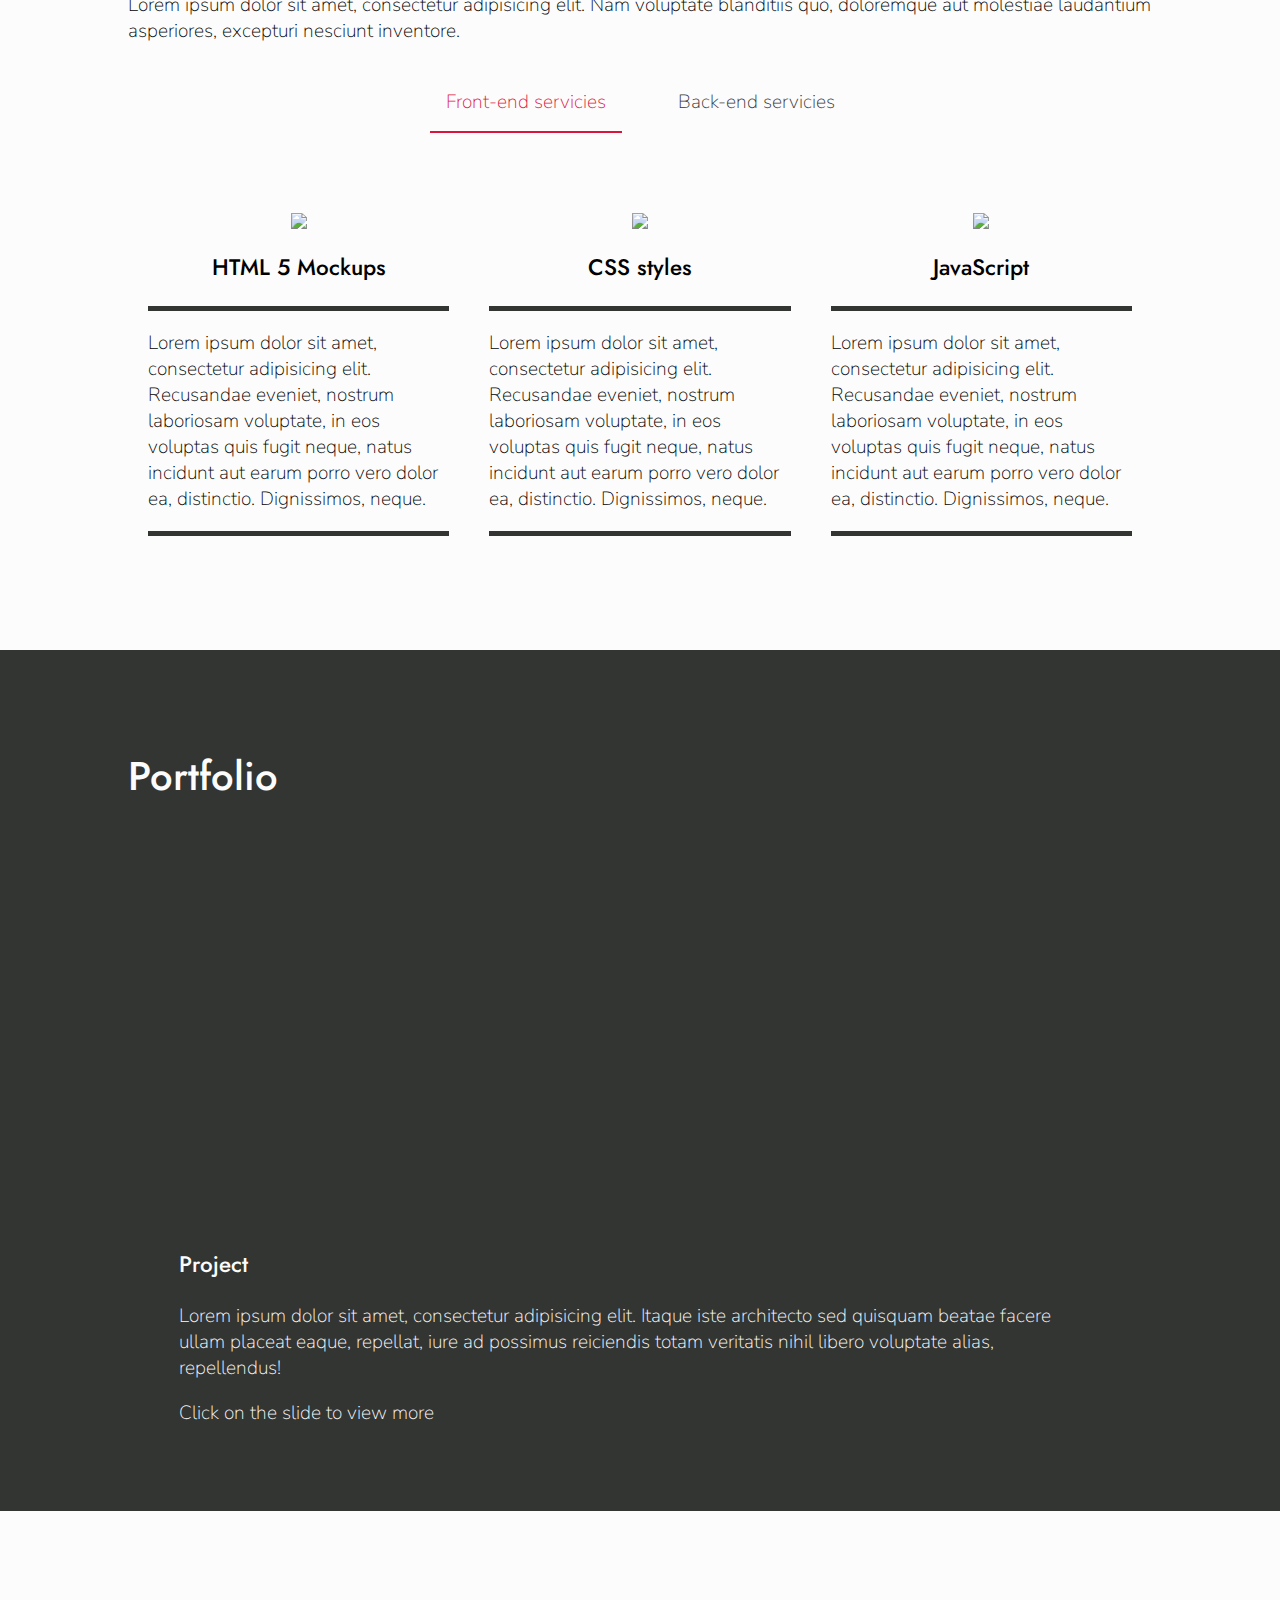
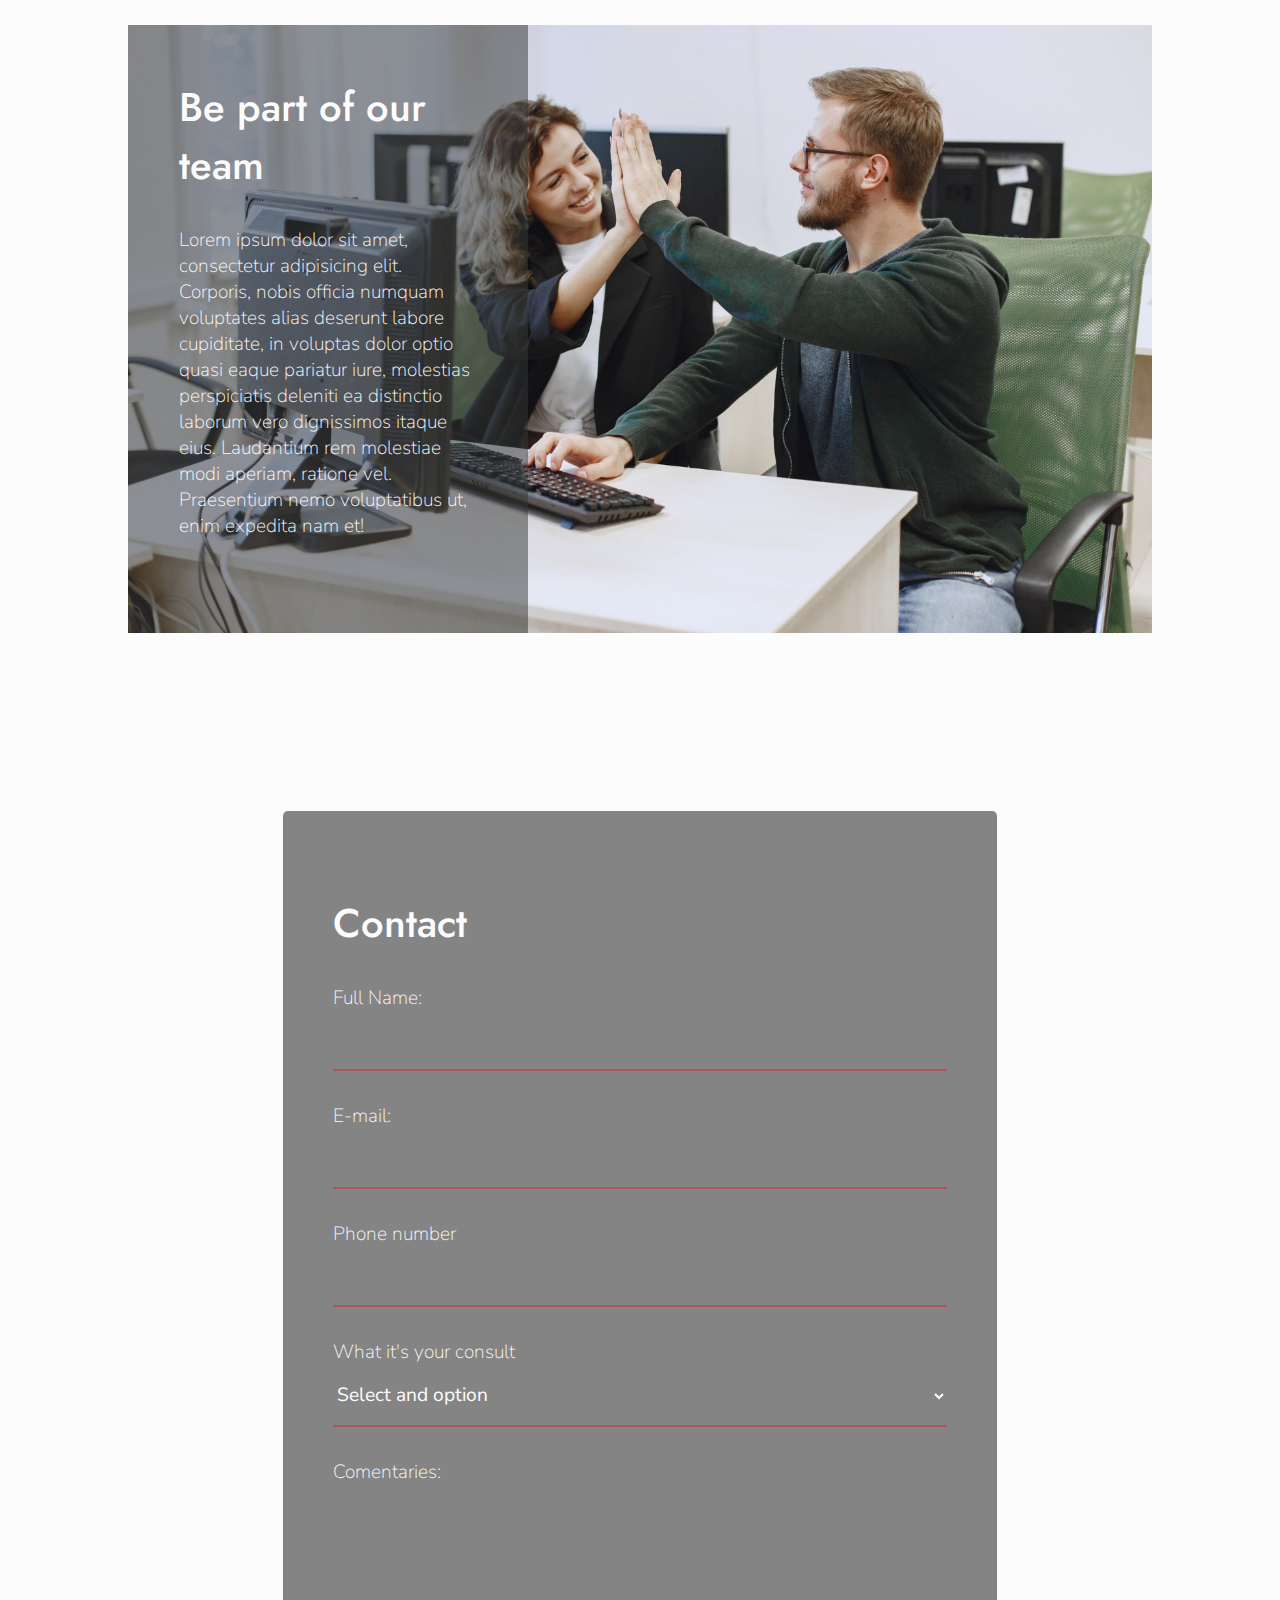
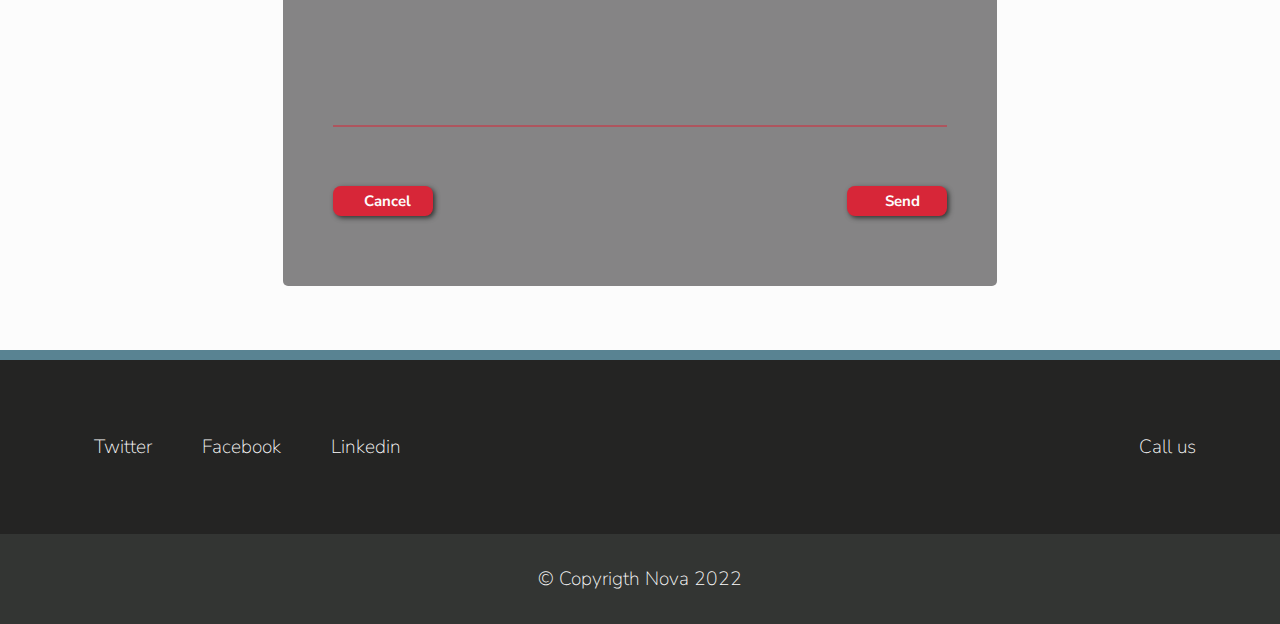
==== commit 82934c3a: "Add files via upload" ====
--- a/index.html
+++ b/index.html
@@ -35,10 +35,10 @@
     <header id="header" class="header">
         <div class="background-header parallax">
             <div class="overlay"></div>
-        </div>
-        <div class="titles">
-            <h1 class="big-heading">NOVA</h1>
-            <h2 class="sub-heading">To the margen of in<span>nova</span>tion</h2>
+            <div class="titles">
+                <h1 class="big-heading">NOVA</h1>
+                <h2 class="sub-heading">To the margen of in<span>nova</span>tion</h2>
+            </div>
         </div>
     </header>
     <!--Main content page-->
@@ -235,6 +235,4 @@
     <script type="application/javascript" src="js/slider.js"></script>
     <script type="application/javascript" src="js/tabs.js"></script>
     <script type="application/javascript" src="js/parallax.js"></script>
-</body>
-
-</html>
+</body></html>
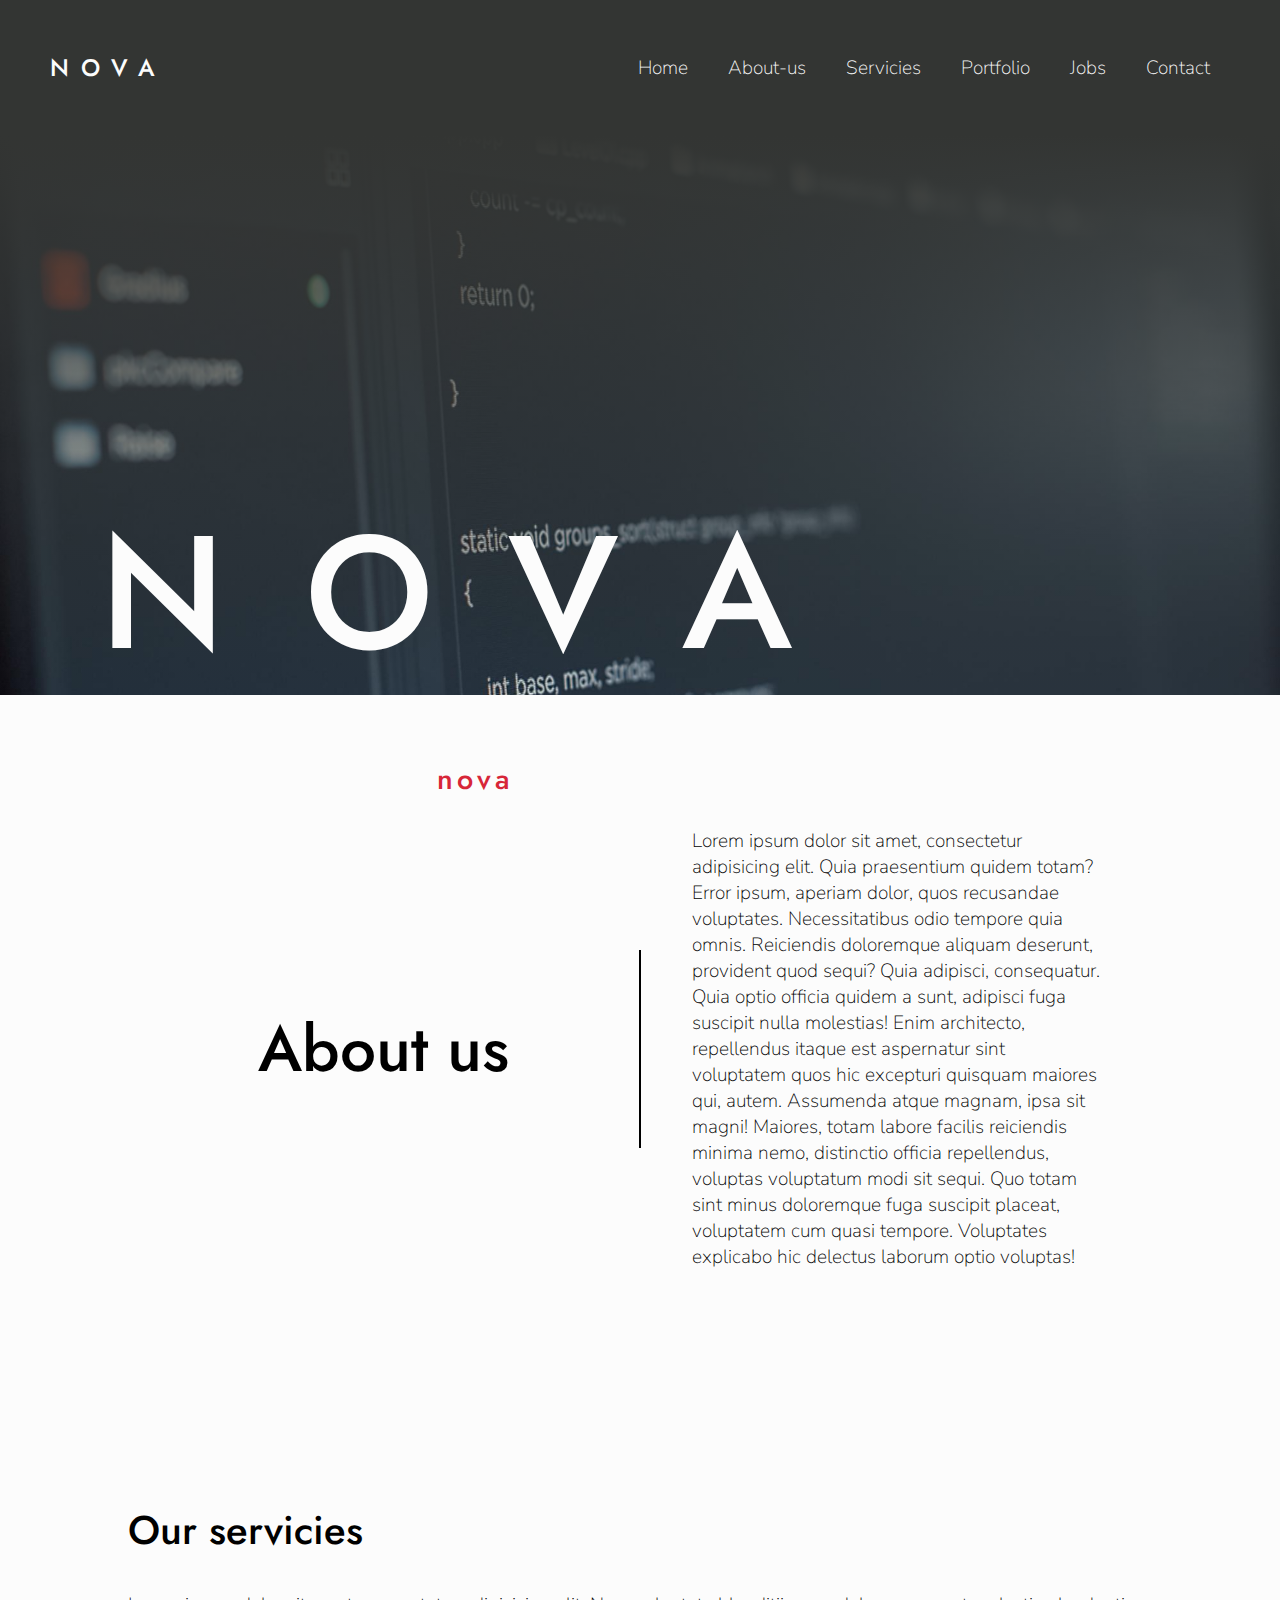
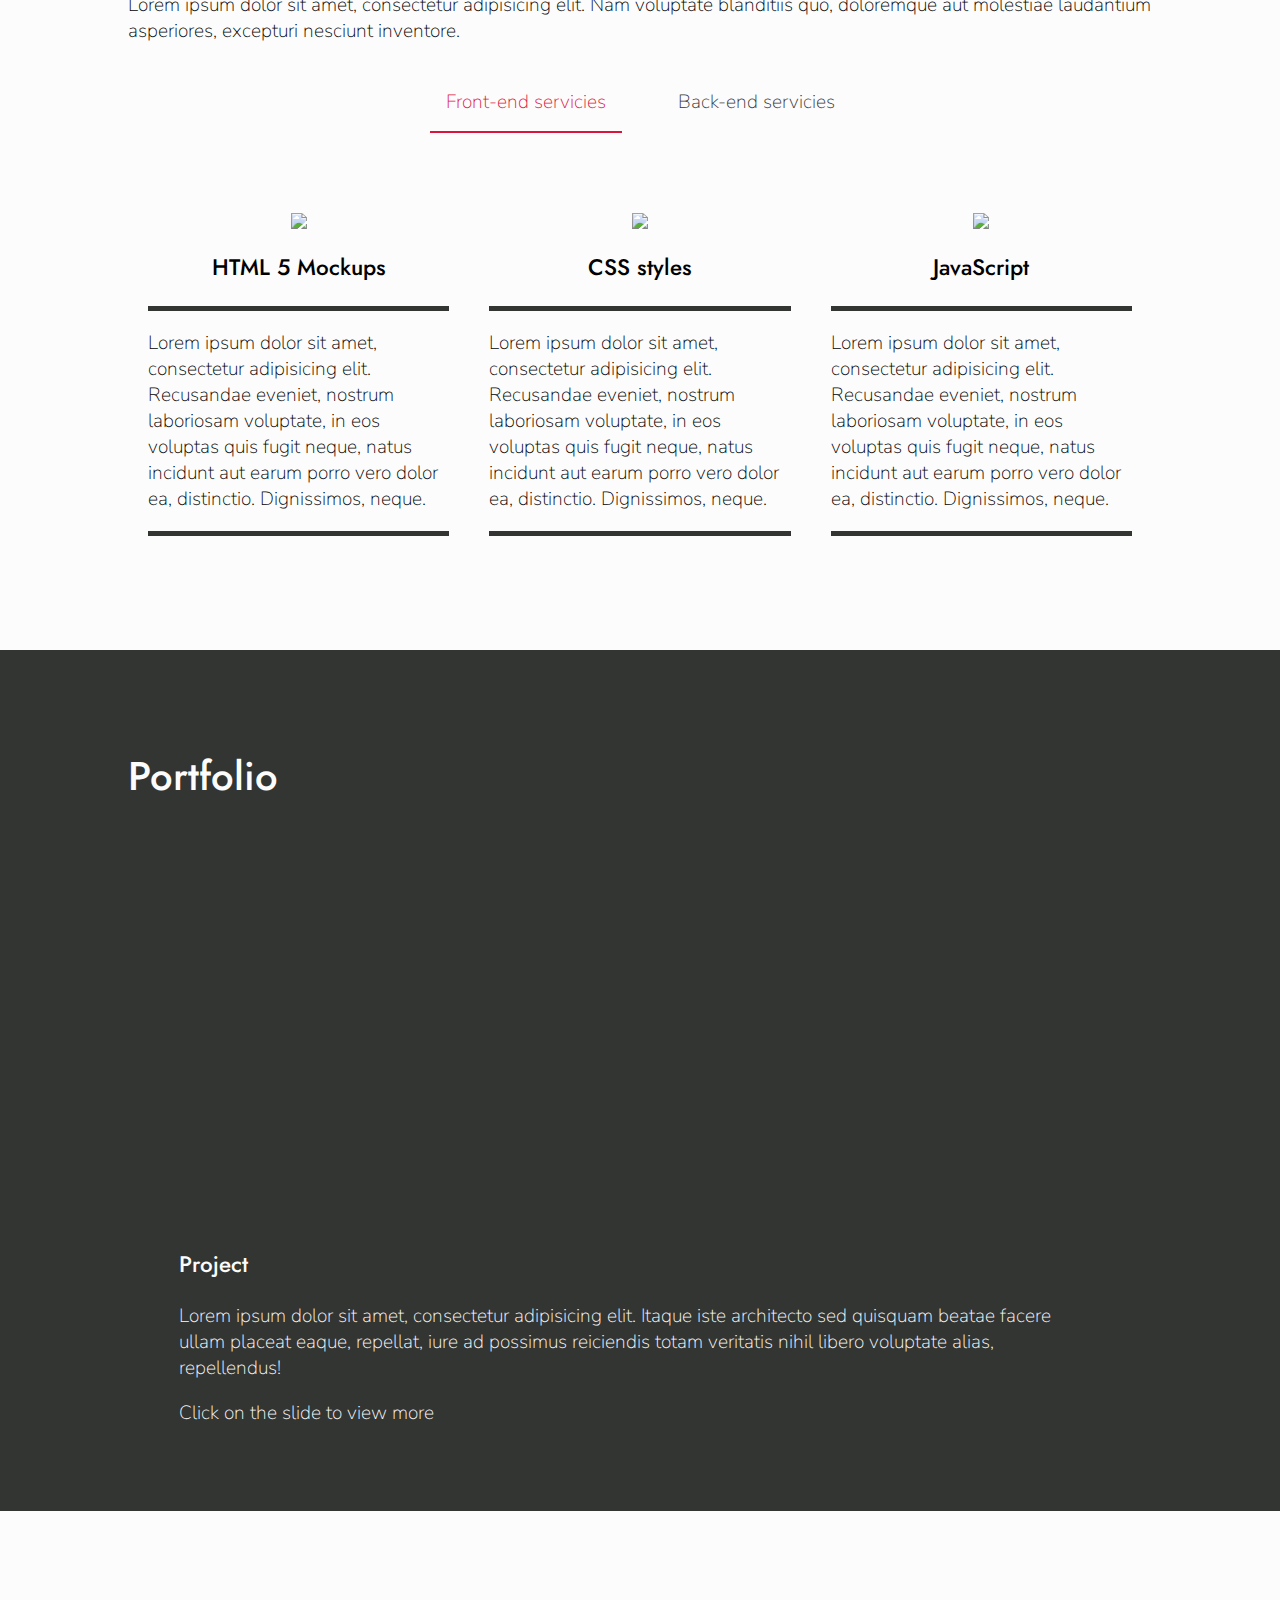
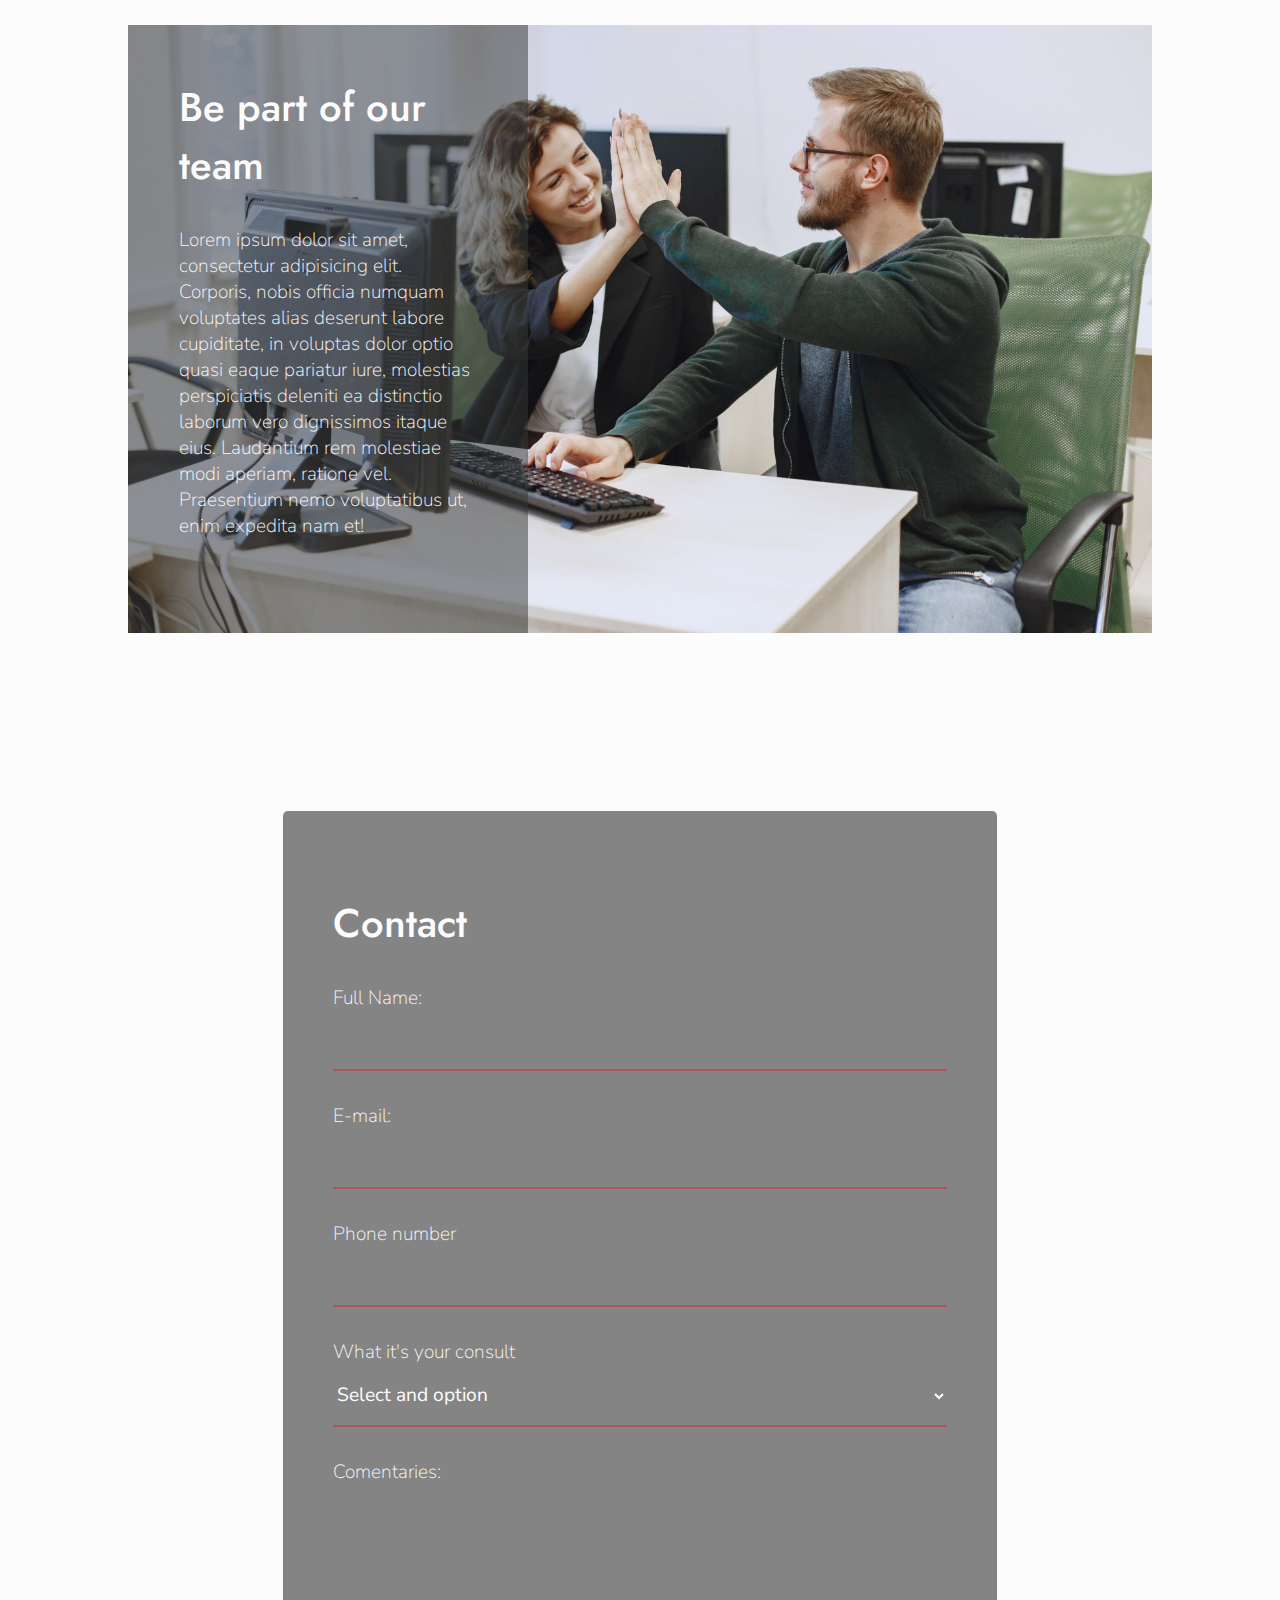
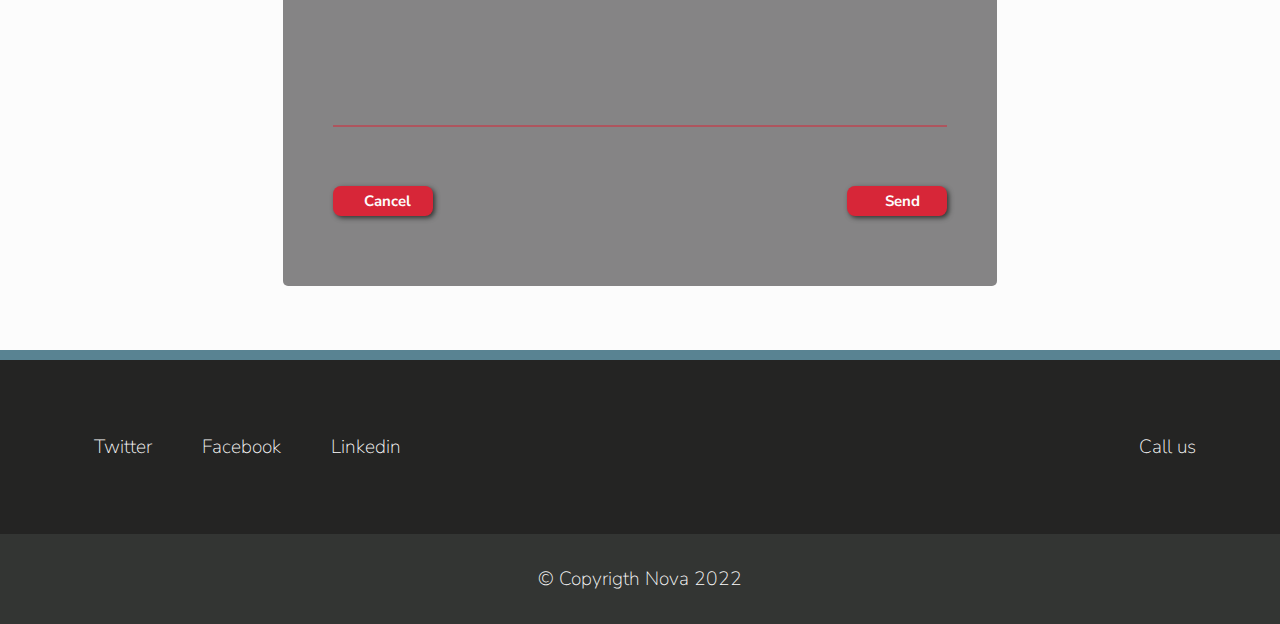
==== commit f6aac2e2: "Add files via upload" ====
--- a/index.html
+++ b/index.html
@@ -35,10 +35,10 @@
     <header id="header" class="header">
         <div class="background-header parallax">
             <div class="overlay"></div>
-            <div class="titles">
-                <h1 class="big-heading">NOVA</h1>
-                <h2 class="sub-heading">To the margen of in<span>nova</span>tion</h2>
-            </div>
+        </div>
+        <div class="titles">
+            <h1 class="big-heading">NOVA</h1>
+            <h2 class="sub-heading">To the margen of in<span>nova</span>tion</h2>
         </div>
     </header>
     <!--Main content page-->
@@ -235,4 +235,6 @@
     <script type="application/javascript" src="js/slider.js"></script>
     <script type="application/javascript" src="js/tabs.js"></script>
     <script type="application/javascript" src="js/parallax.js"></script>
-</body></html>
+</body>
+
+</html>
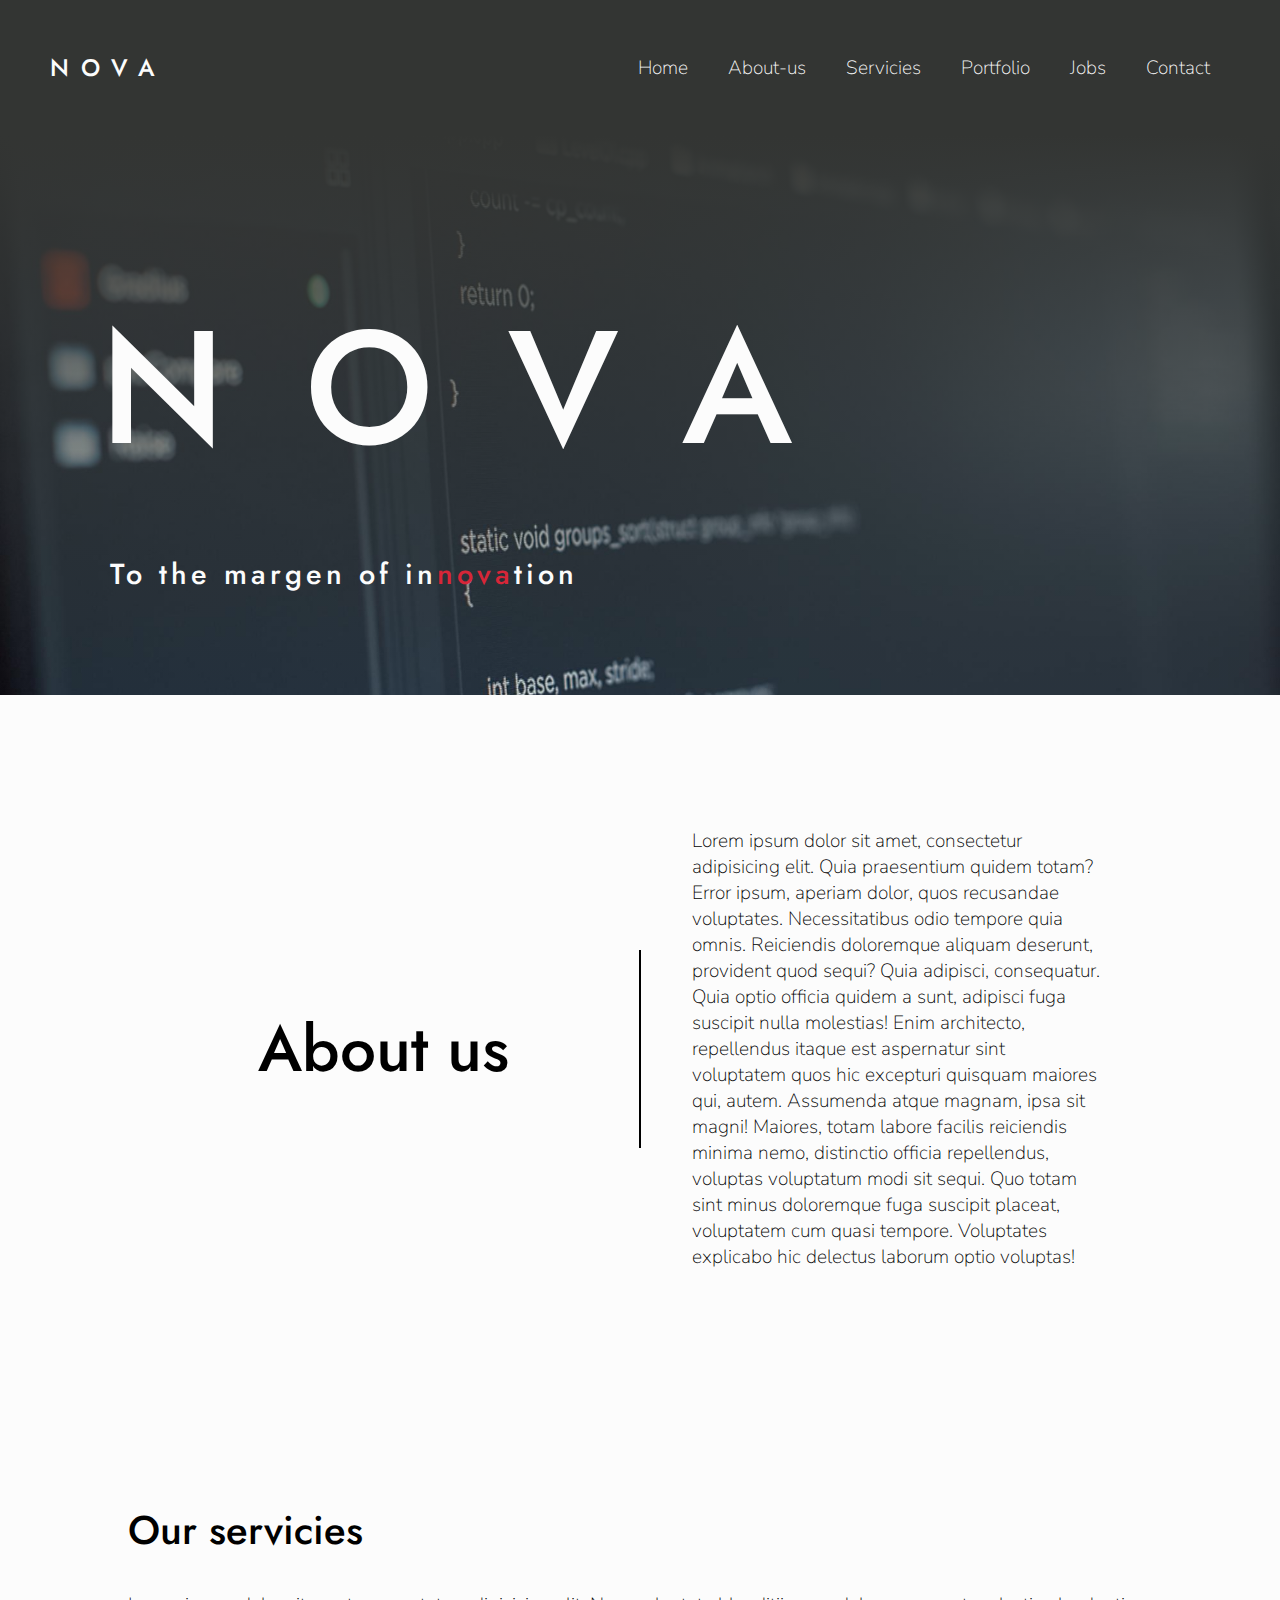
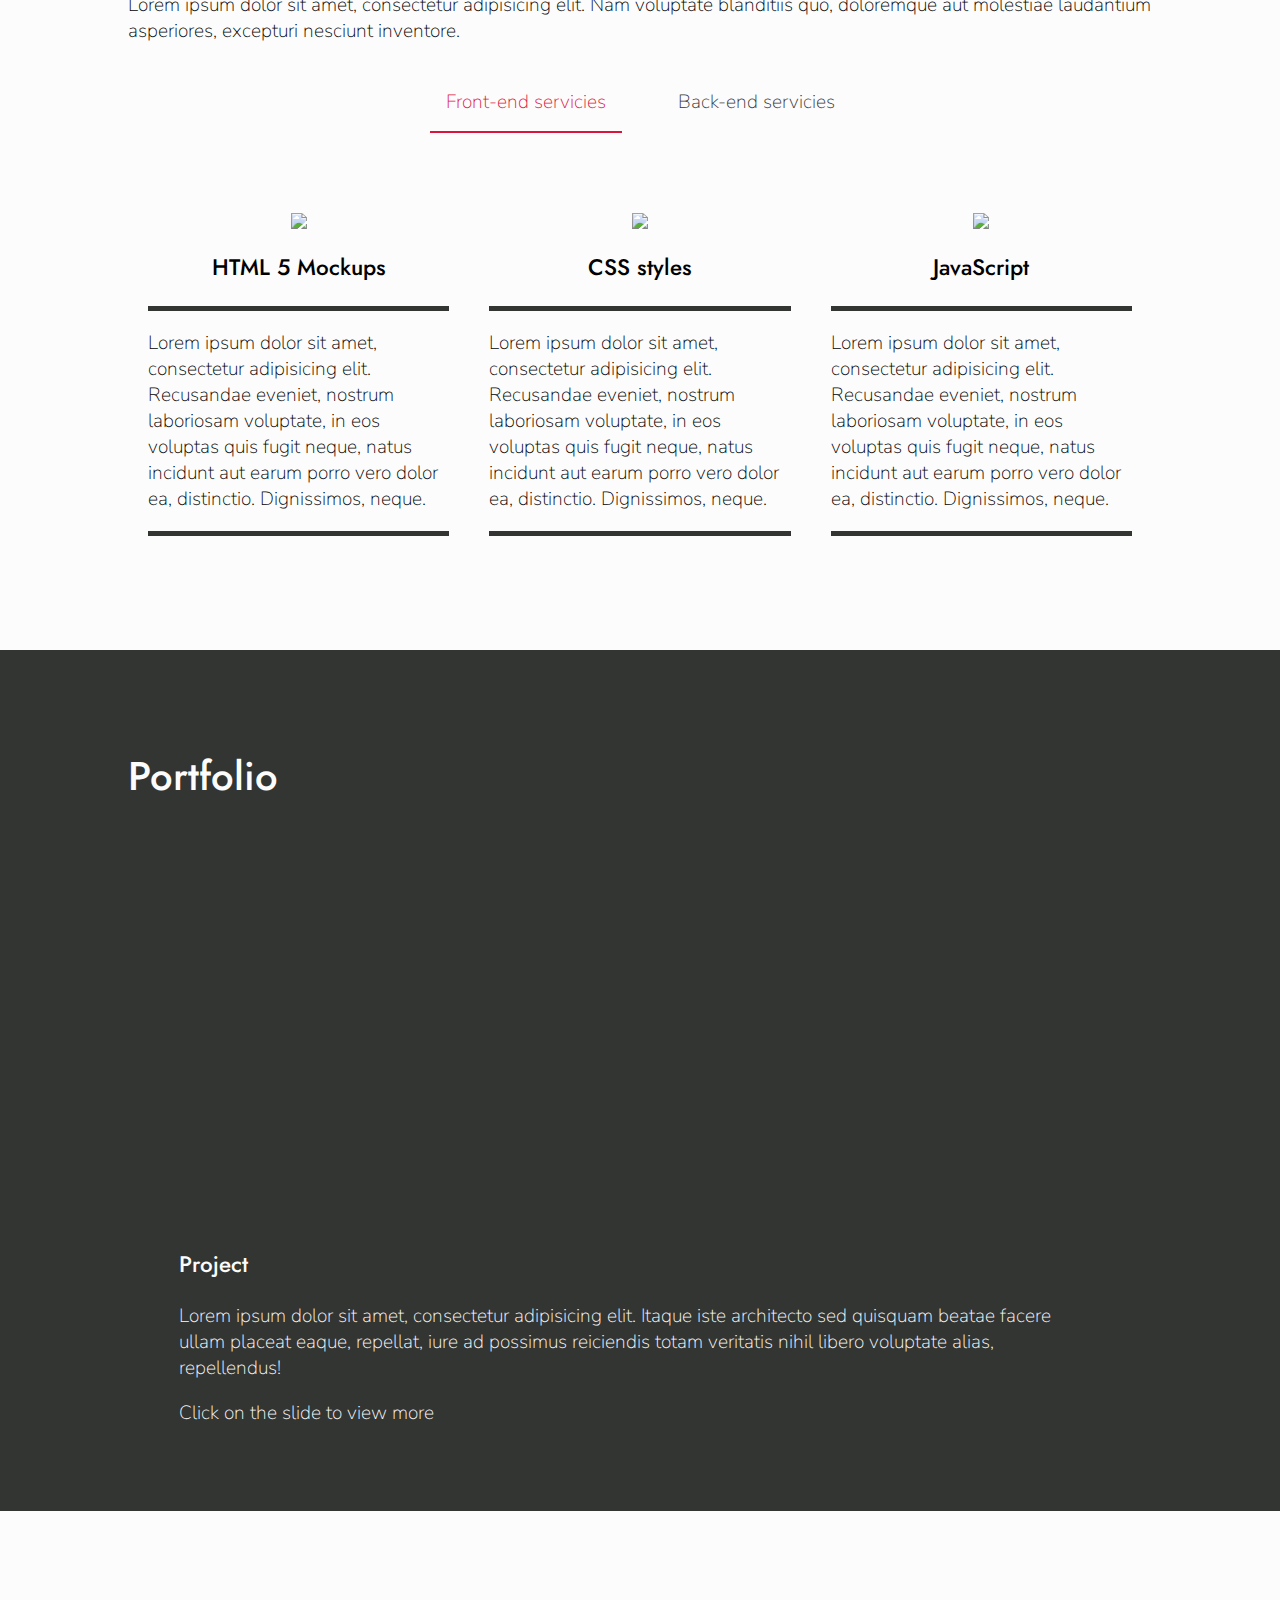
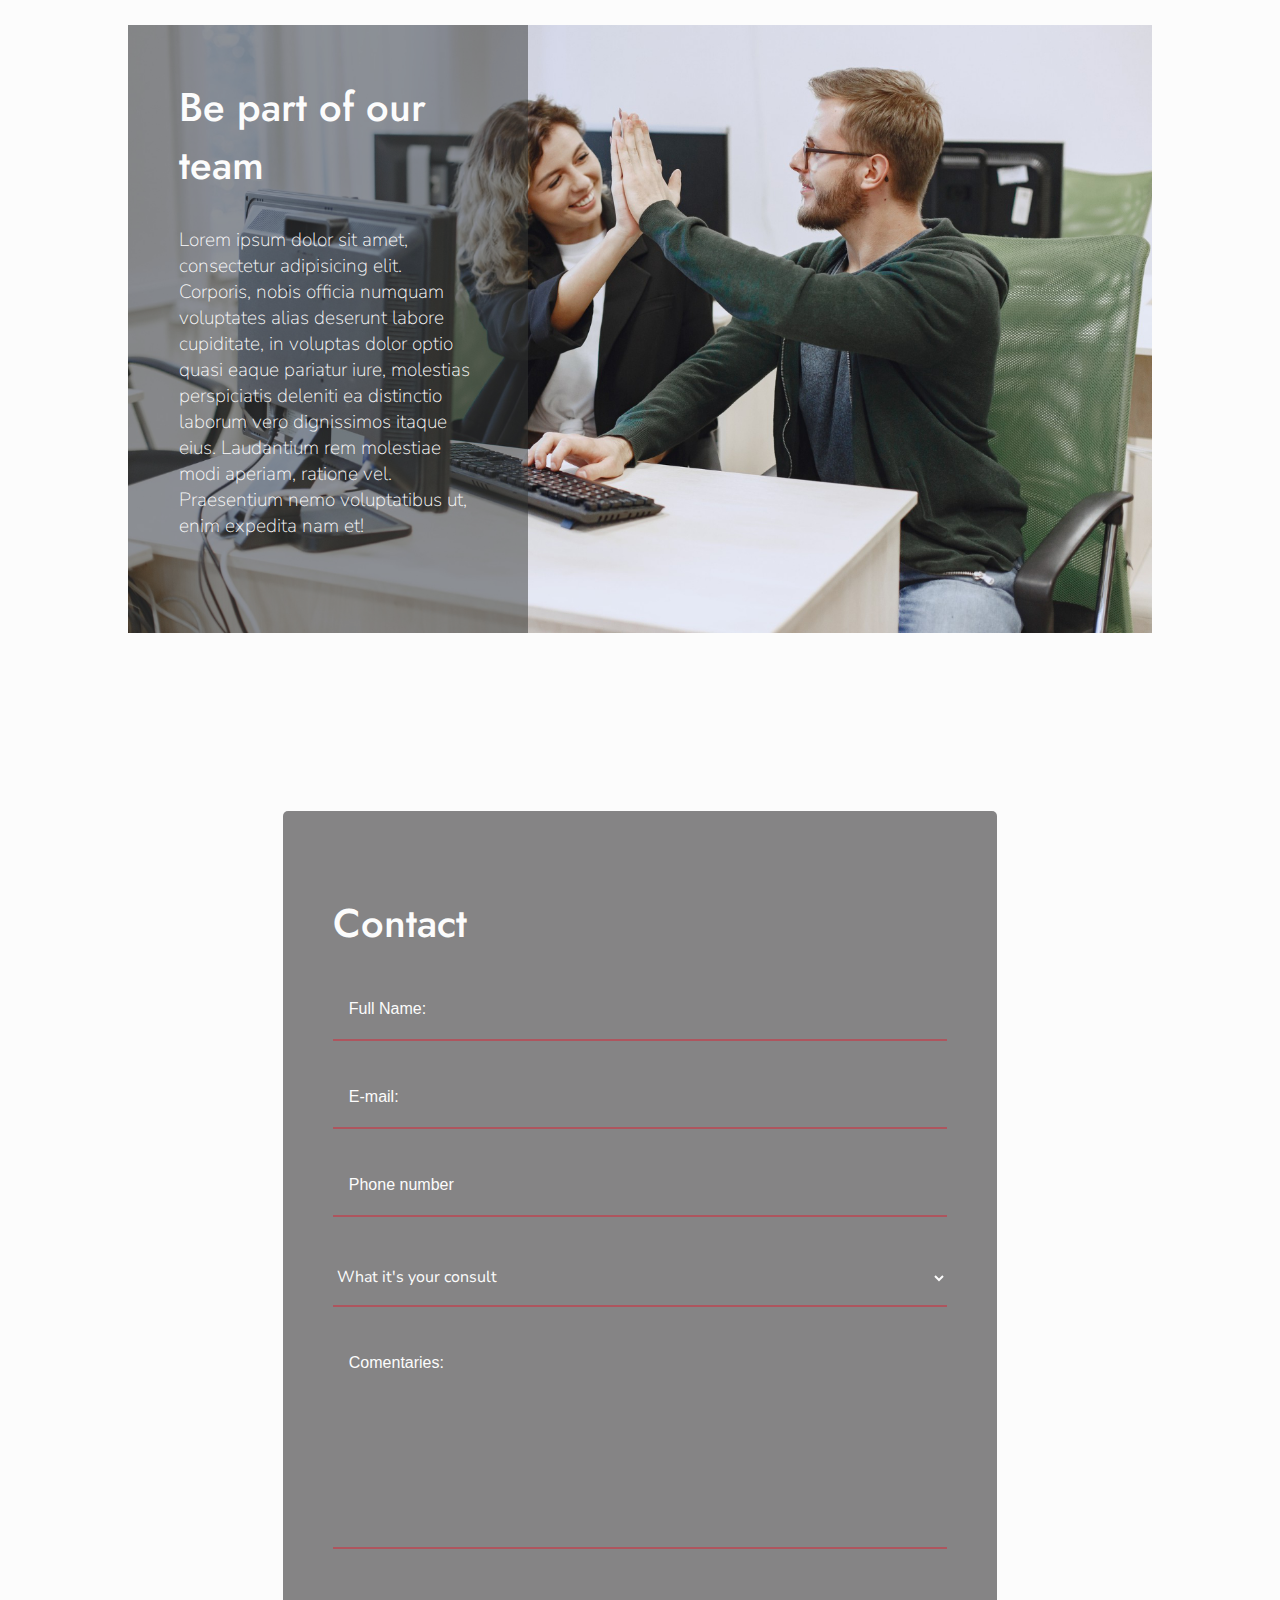
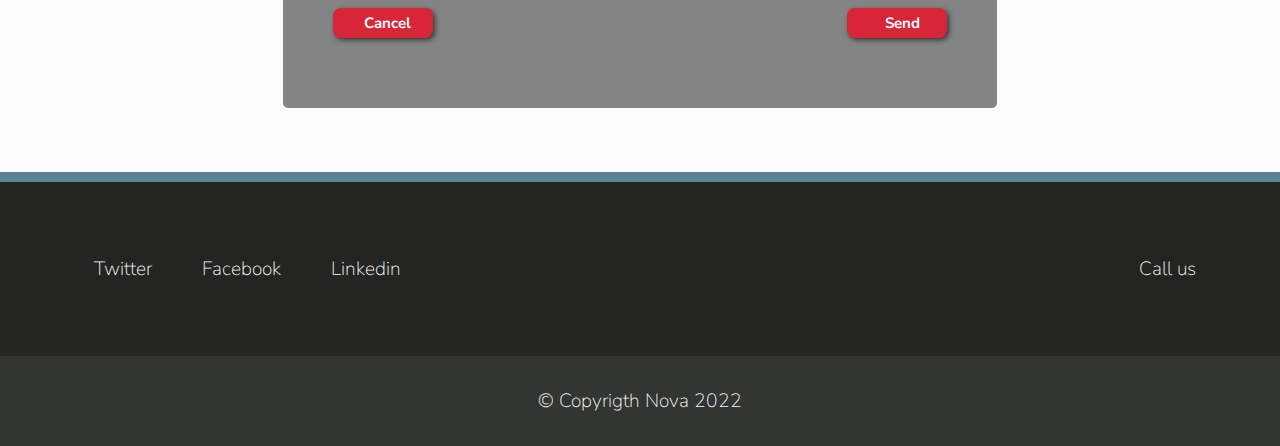
==== commit 1086d464: "Add files via upload" ====
--- a/index.html
+++ b/index.html
@@ -35,10 +35,10 @@
     <header id="header" class="header">
         <div class="background-header parallax">
             <div class="overlay"></div>
-        </div>
-        <div class="titles">
-            <h1 class="big-heading">NOVA</h1>
-            <h2 class="sub-heading">To the margen of in<span>nova</span>tion</h2>
+            <div class="titles">
+                <h1 class="big-heading">NOVA</h1>
+                <h2 class="sub-heading">To the margen of in<span>nova</span>tion</h2>
+            </div>
         </div>
     </header>
     <!--Main content page-->
@@ -179,23 +179,23 @@
         <section id="contact" class="contact">
             <div class="form-container">
                 <h2 class="title-section">Contact</h2>
-                <form id="form" class="formularie">
-                    <div class="input-group">
-                        <label for="field-name">Full Name:</label>
+                <form id="form" class="formularie" name="formularie_contact">
+                    <div class="input-group">
+
                         <input class="input input-style" type="text" name="field-name" id="field-name">
-                    </div>
-                    <div class="input-group">
-                        <label for="contact-email">E-mail:</label>
+                        <label class="label" for="field-name">Full Name:</label>
+                    </div>
+                    <div class="input-group">
                         <input class="input" type="email" name="contact-email" id="contact-email">
-                    </div>
-                    <div class="input-group">
-                        <label for="tel">Phone number</label>
+                        <label class="label" for="contact-email">E-mail:</label>
+                    </div>
+                    <div class="input-group">
                         <input class="input" type="tel" name="tel" id="tel">
-                    </div>
-                    <div class="input-group">
-                        <label for="select">What it's your consult</label>
+                        <label class="label" for="tel">Phone number</label>
+                    </div>
+                    <div class="input-group">
                         <select class="input" id="select">
-                            <option value="" disabled selected>Select and option</option>
+                            <option value="" disabled selected>What it's your consult</option>
                             <option value="Web desing">Web Desing</option>
                             <option value="Development">Development</option>
                             <option value="Suport">Support</option>
@@ -205,8 +205,9 @@
                         </select>
                     </div>
                     <div class="input-group">
-                        <label for="comentary">Comentaries:</label>
+
                         <textarea class="text-area" id="message" name="areatexto" rows="8" cols="80"></textarea>
+                        <label class="label" for="comentary">Comentaries:</label>
                     </div>
                     <div class="buttons">
                         <button class="btn" type="reset"><i class="fas fa-ban"></i>Cancel</button>
@@ -235,6 +236,5 @@
     <script type="application/javascript" src="js/slider.js"></script>
     <script type="application/javascript" src="js/tabs.js"></script>
     <script type="application/javascript" src="js/parallax.js"></script>
-</body>
-
-</html>
+    <script type="application/javascript" src="js/material-desing.js"></script>
+</body></html>
--- a/css/style.css
+++ b/css/style.css
@@ -381,7 +381,7 @@
     border-bottom: 2px solid rgba(215, 38, 56, 0.5);
     color: #fcfcfc;
     font-family: 'Nunito Sans', sans-serif;
-    font-size: 1.2rem;
+    font-size: 1rem;
     outline: none;
     padding: 1rem 0;
     width: 100%;
@@ -394,6 +394,31 @@
 .input-group {
     margin-bottom: 2rem;
     position: relative;
+}
+
+label {
+    color: #fcfcfc;
+    font-family: sans-serif;
+}
+
+label.label {
+    position: absolute;
+    top: 1rem;
+    left: 0;
+    line-height: 1rem;
+    font-size: 1rem;
+    margin-left: 1rem;
+    -webkit-transition: all .3s ease;
+    -o-transition: all .3s ease;
+    transition: all .3s ease
+}
+
+label.label.active {
+    top: -0.75rem;
+    margin-left: 0;
+    font-size: 0.75rem;
+    line-height: 0.75rem;
+    color: #fcfcfc;
 }
 
 /*TEXT AREA NO RESIZING*/
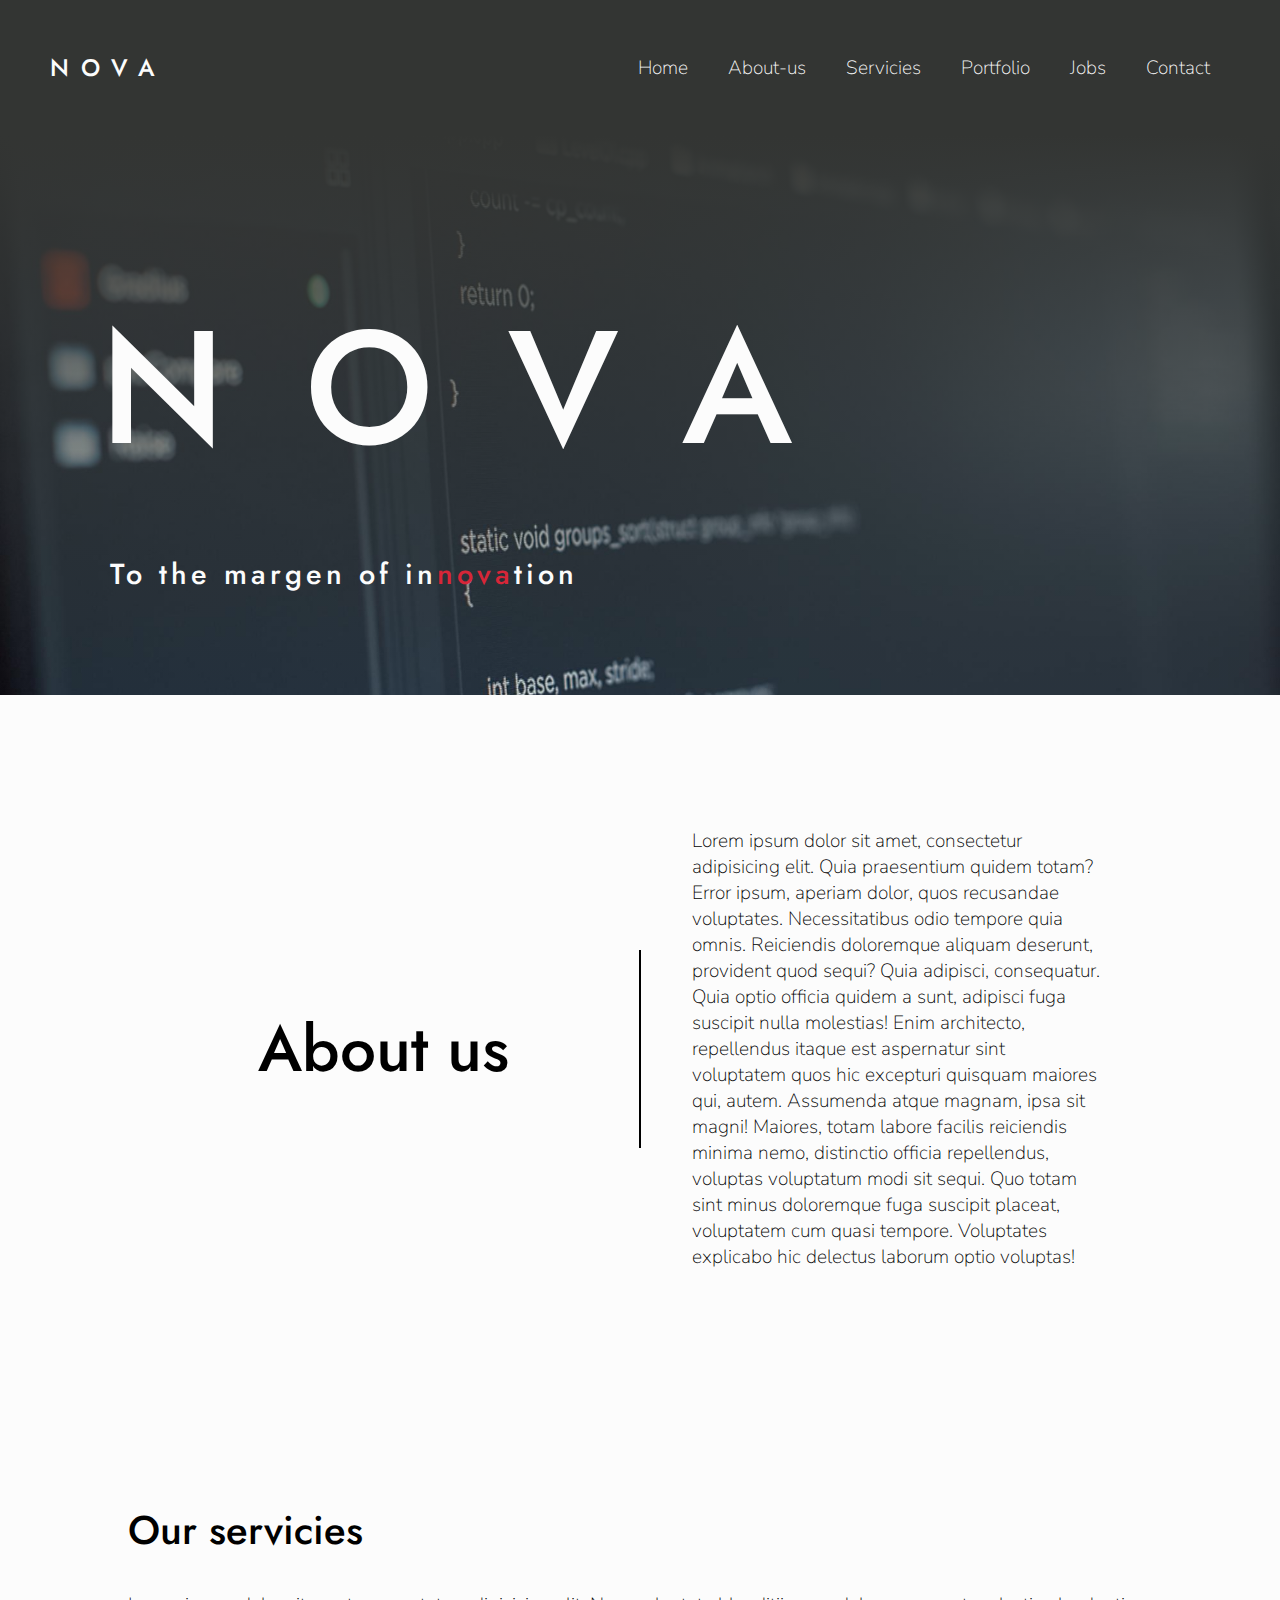
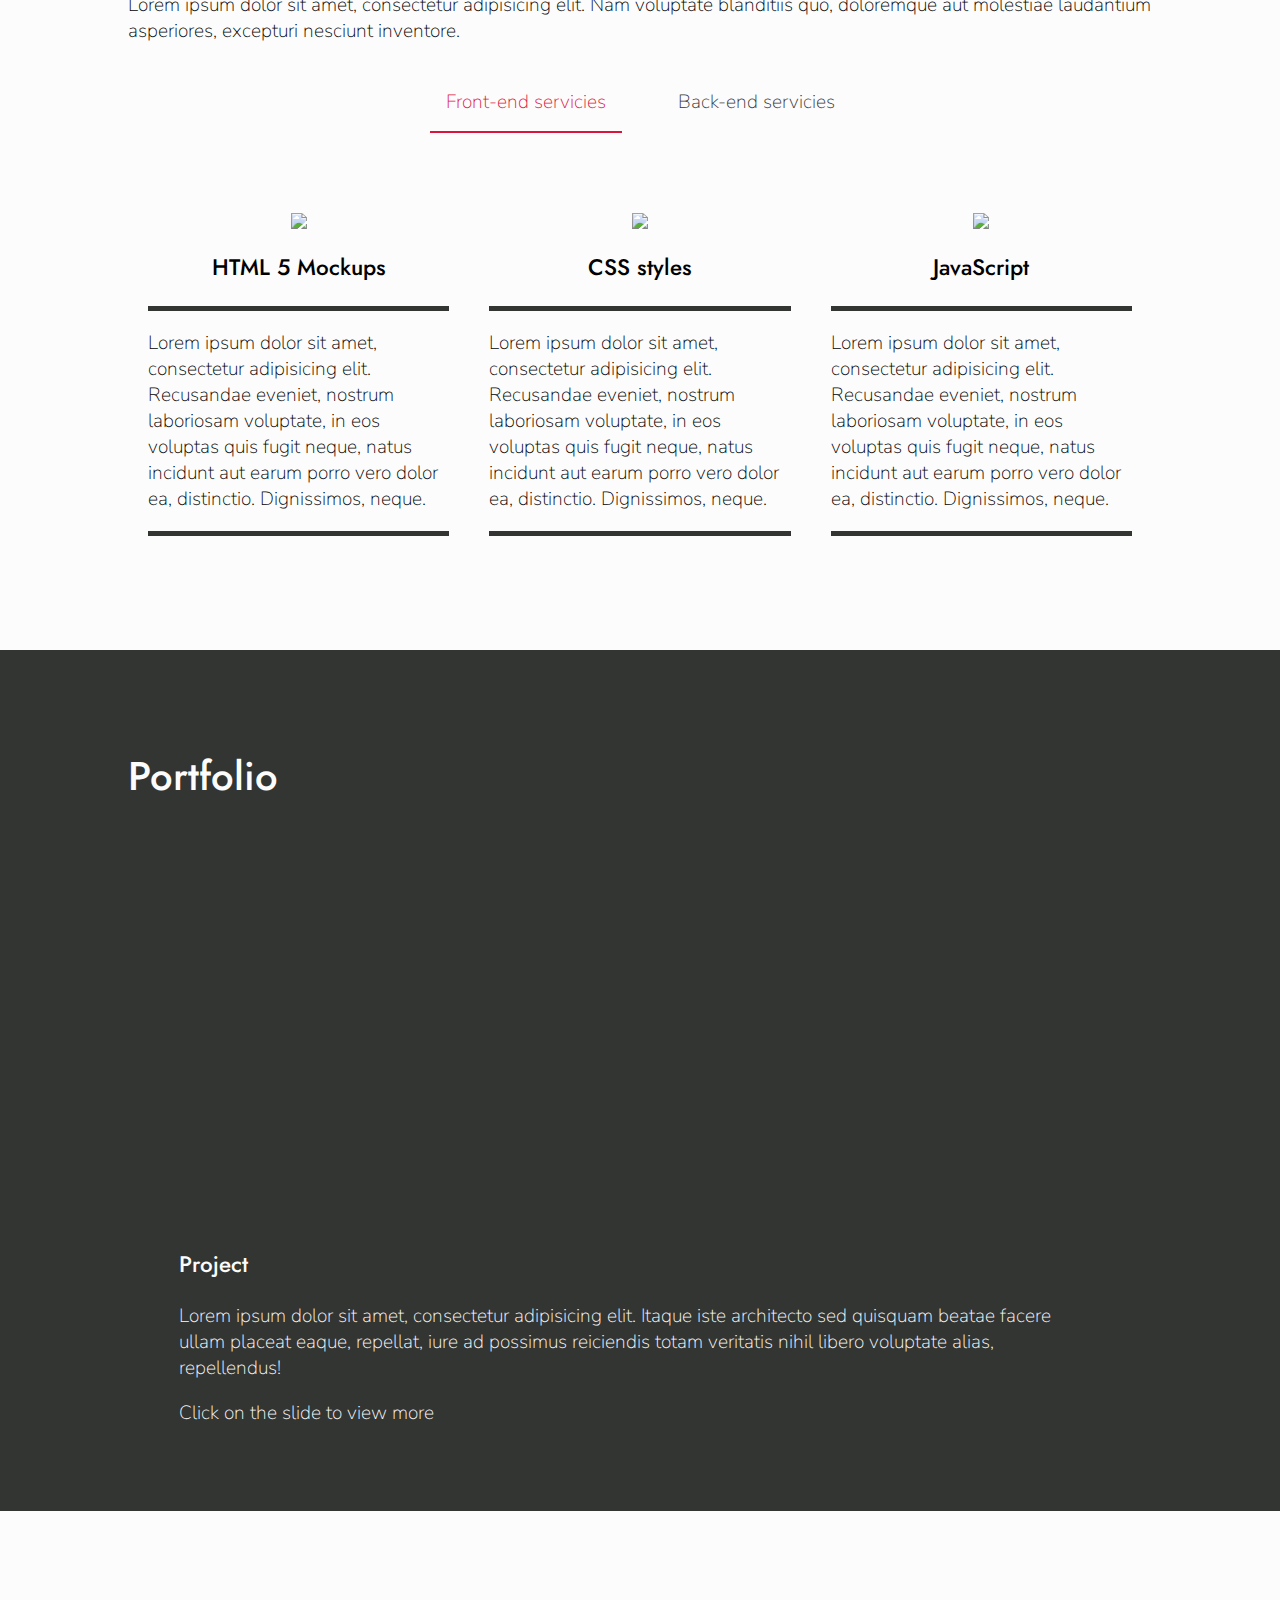
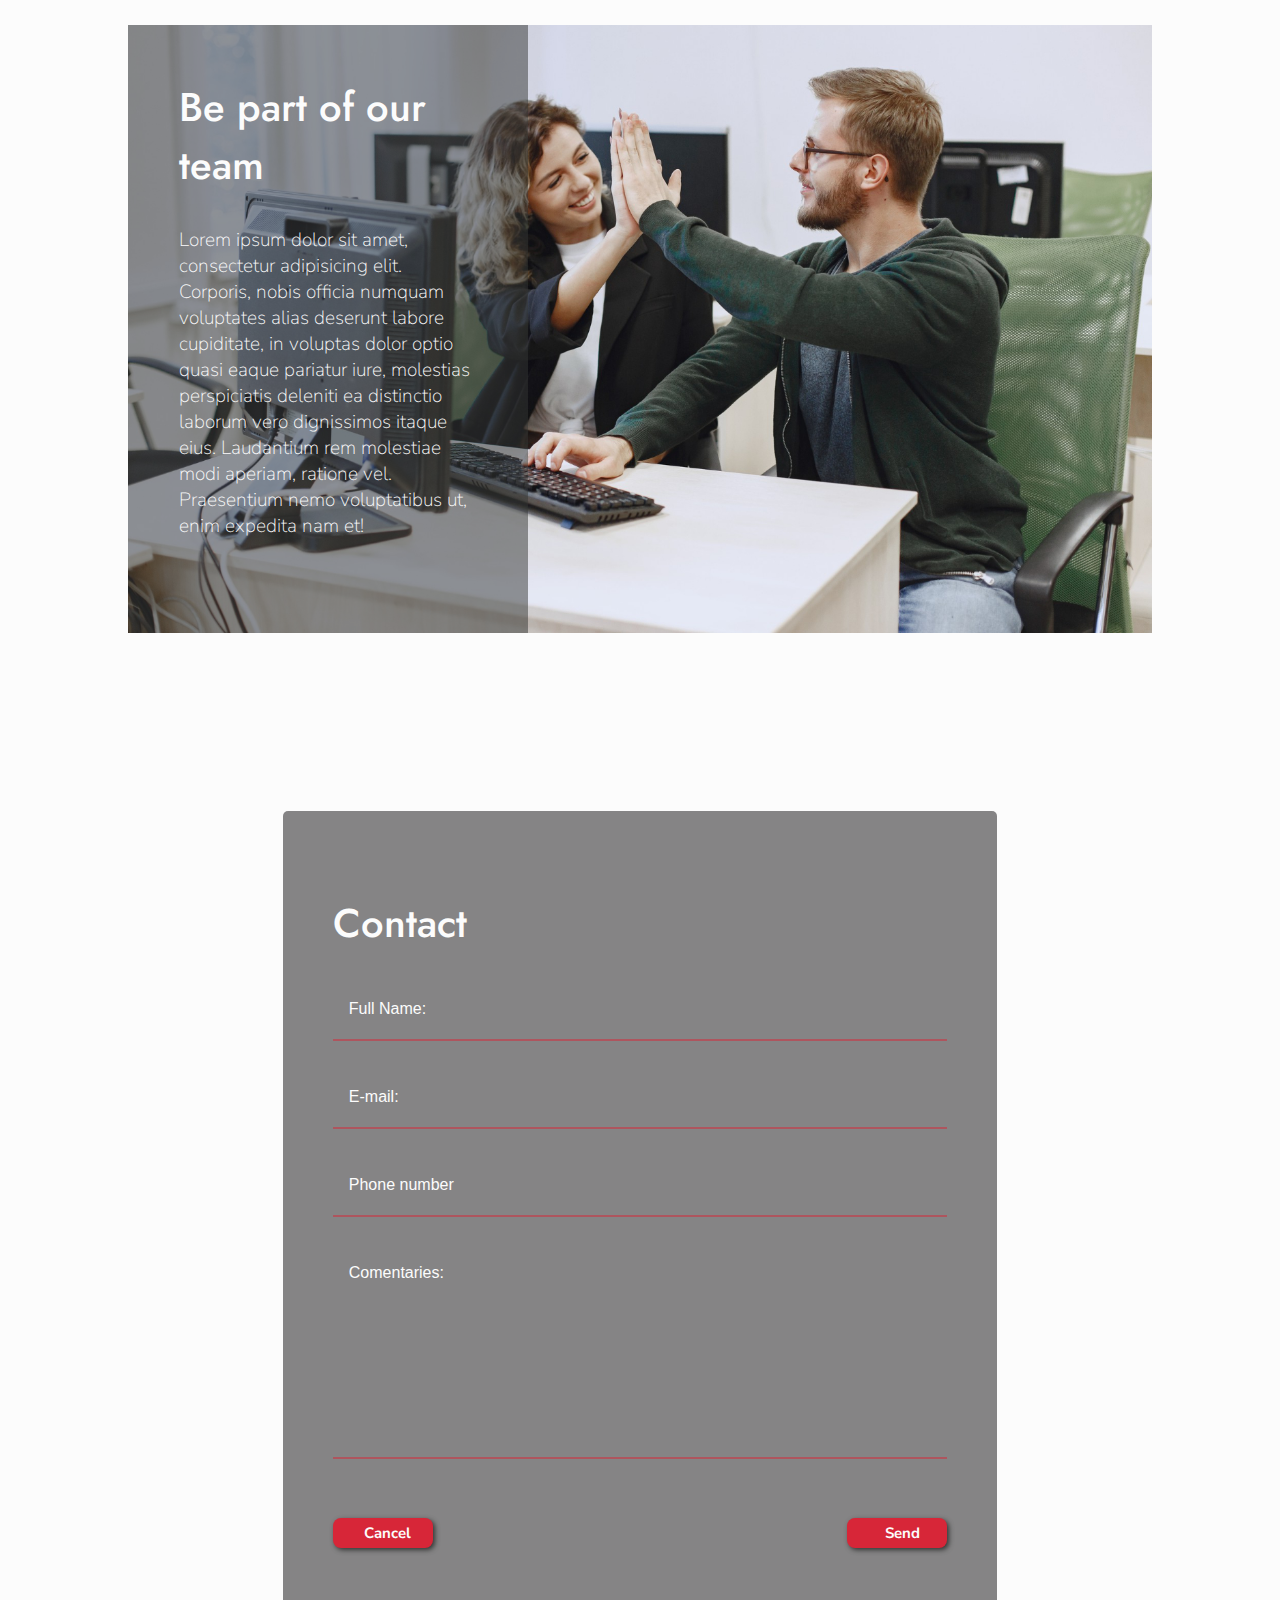
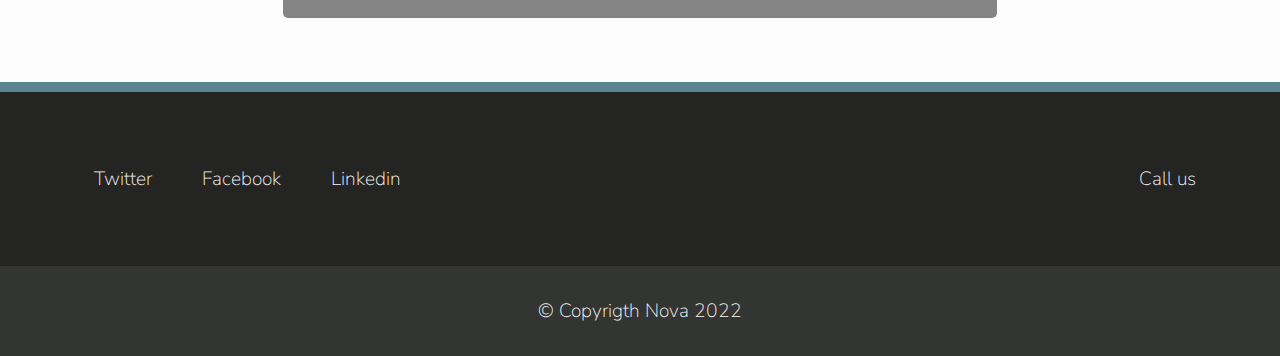
==== commit 698398b2: "Add files via upload" ====
--- a/index.html
+++ b/index.html
@@ -193,7 +193,7 @@
                         <input class="input" type="tel" name="tel" id="tel">
                         <label class="label" for="tel">Phone number</label>
                     </div>
-                    <div class="input-group">
+<!--                    <div class="input-group">
                         <select class="input" id="select">
                             <option value="" disabled selected>What it's your consult</option>
                             <option value="Web desing">Web Desing</option>
@@ -203,9 +203,8 @@
                             <option value="Job offert">Job offert</option>
                             <option value="Other">Other</option>
                         </select>
-                    </div>
-                    <div class="input-group">
-
+                    </div>-->
+                    <div class="input-group">
                         <textarea class="text-area" id="message" name="areatexto" rows="8" cols="80"></textarea>
                         <label class="label" for="comentary">Comentaries:</label>
                     </div>
--- a/css/style.css
+++ b/css/style.css
@@ -420,6 +420,12 @@
     line-height: 0.75rem;
     color: #fcfcfc;
 }
+.error {
+    position: absolute;
+    color: #ff3b3b;
+/*    font-family: 'Poppins', serif;*/
+    font-size: 0.875rem
+}
 
 /*TEXT AREA NO RESIZING*/
 textarea {
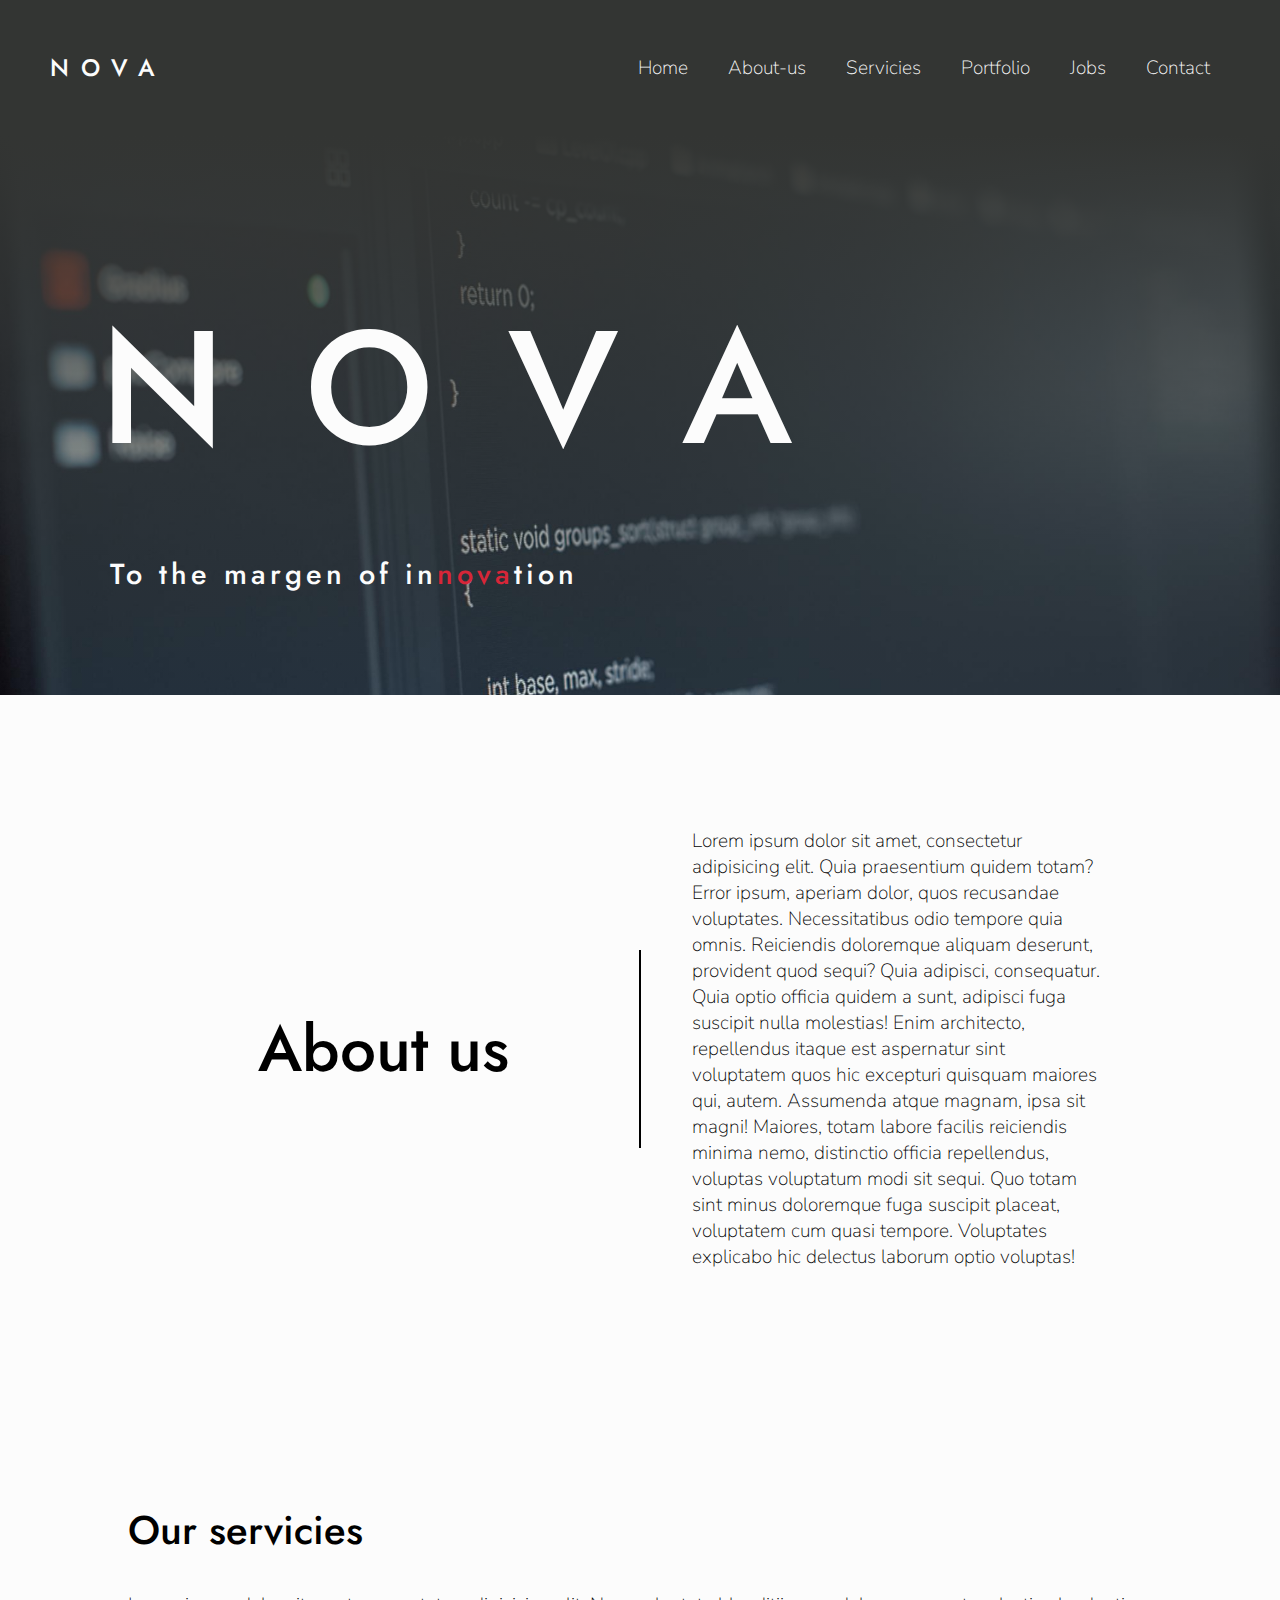
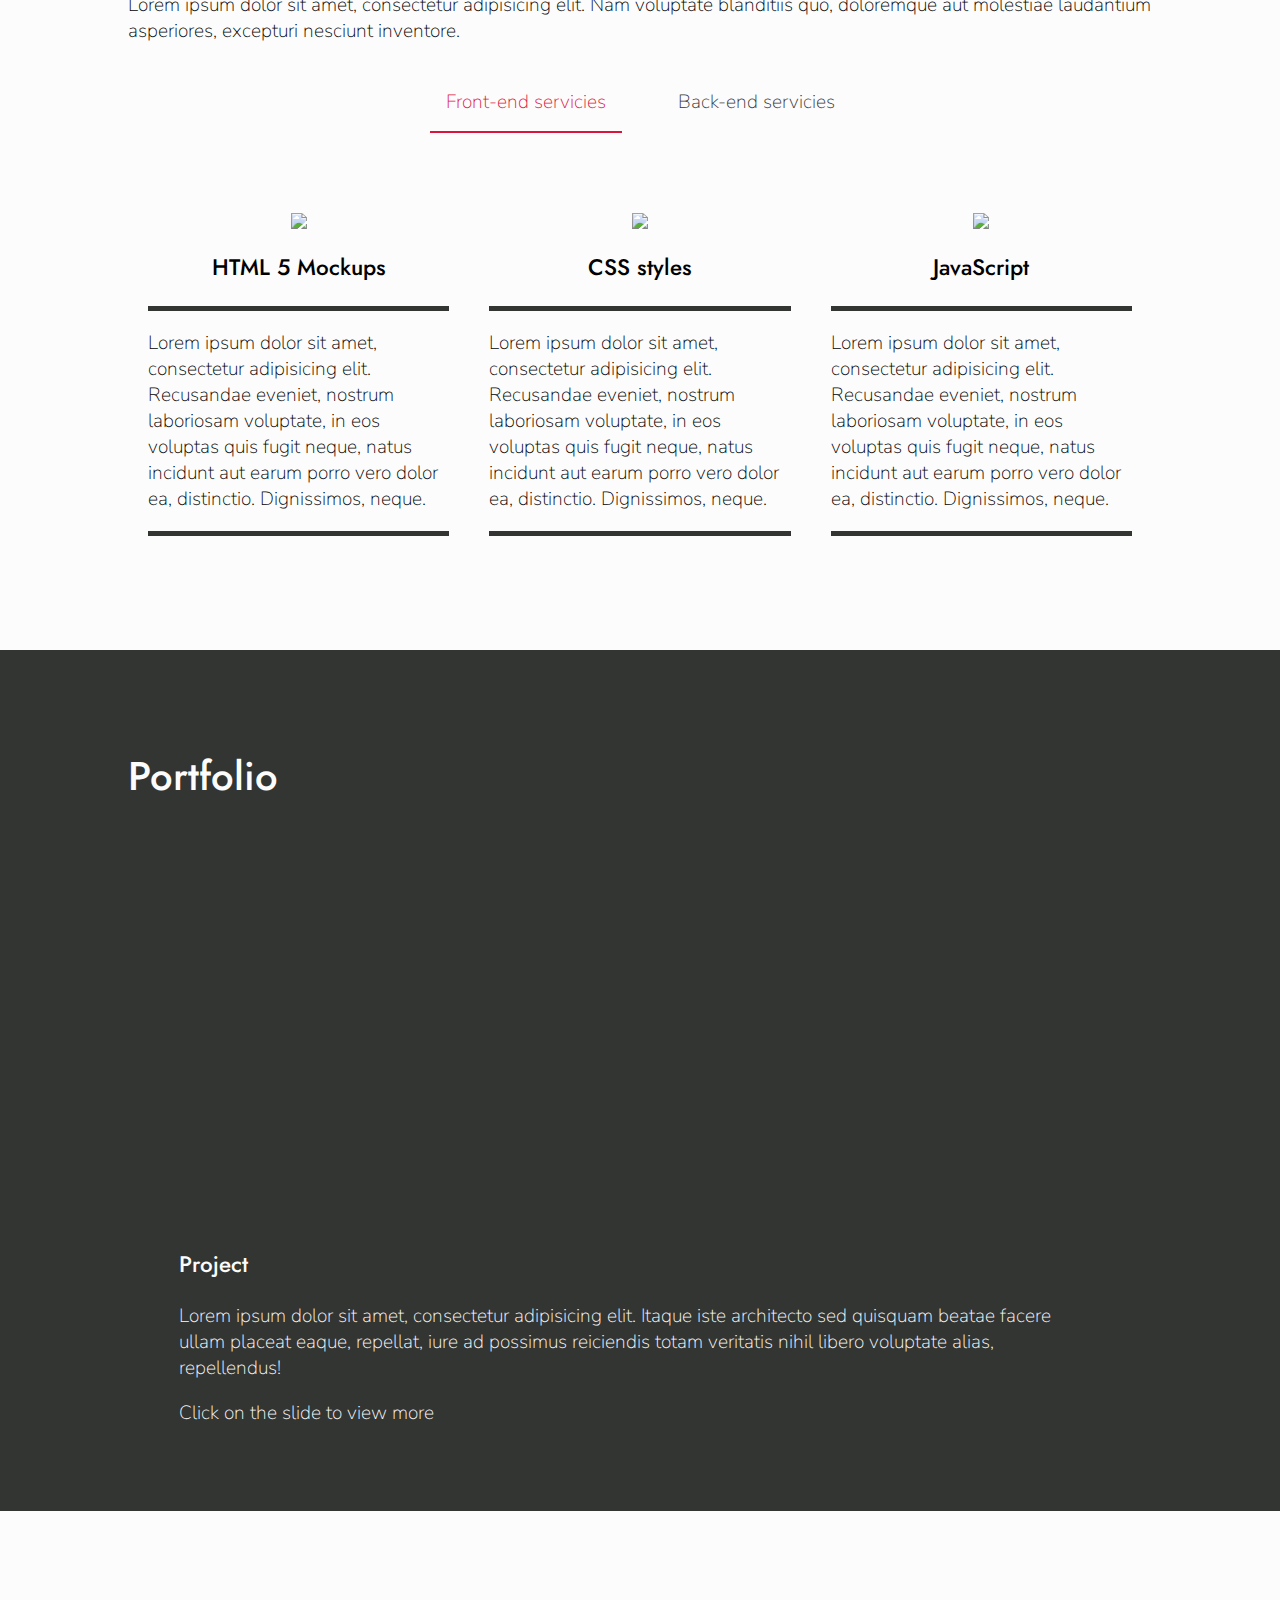
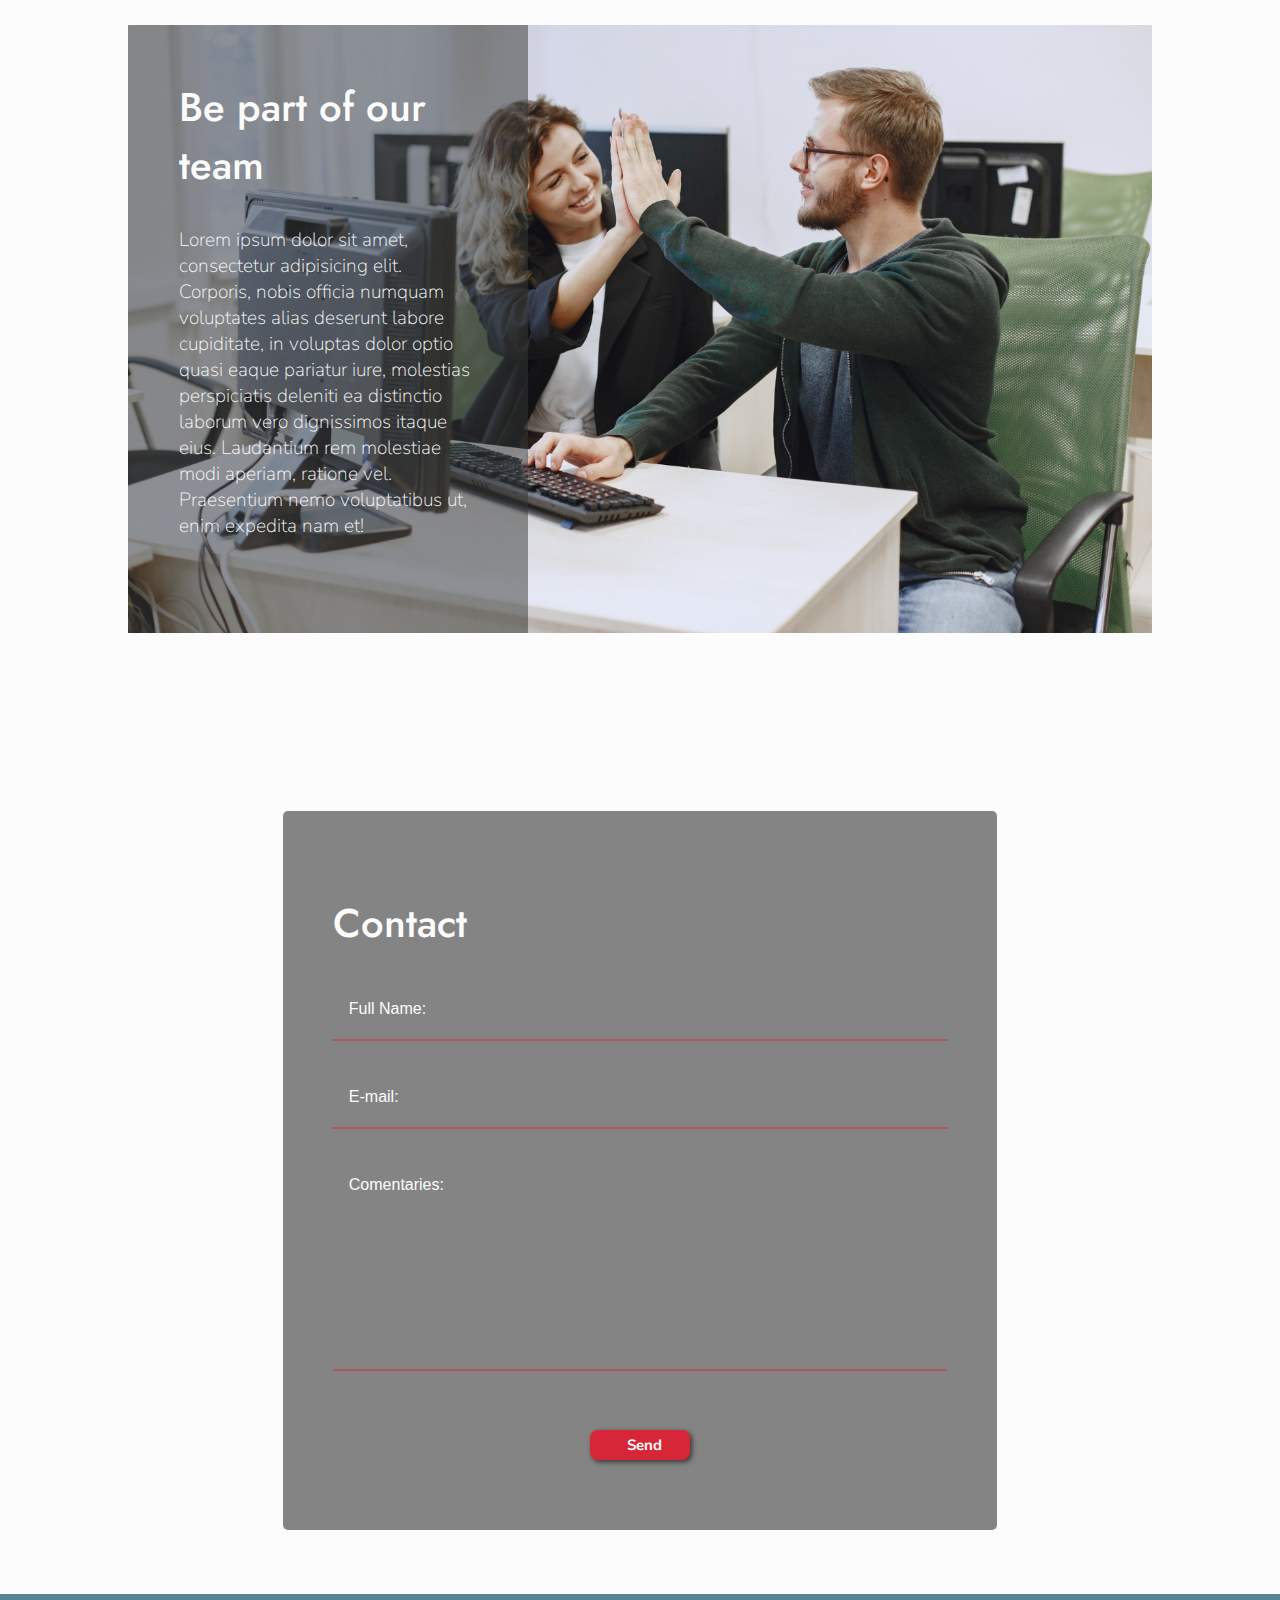
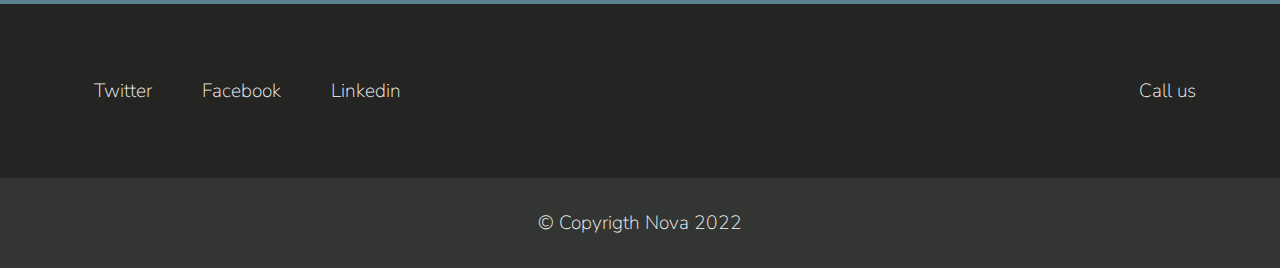
==== commit 4b98a115: "Add files via upload" ====
--- a/index.html
+++ b/index.html
@@ -181,37 +181,19 @@
                 <h2 class="title-section">Contact</h2>
                 <form id="form" class="formularie" name="formularie_contact">
                     <div class="input-group">
-
-                        <input class="input input-style" type="text" name="field-name" id="field-name">
-                        <label class="label" for="field-name">Full Name:</label>
+                        <input class="input input-style" type="text" name="Name" id="field-name">
+                        <label class="label" for="name">Full Name:</label>
                     </div>
                     <div class="input-group">
-                        <input class="input" type="email" name="contact-email" id="contact-email">
+                        <input class="input" type="email" name="Email" id="field-email">
                         <label class="label" for="contact-email">E-mail:</label>
                     </div>
                     <div class="input-group">
-                        <input class="input" type="tel" name="tel" id="tel">
-                        <label class="label" for="tel">Phone number</label>
-                    </div>
-<!--                    <div class="input-group">
-                        <select class="input" id="select">
-                            <option value="" disabled selected>What it's your consult</option>
-                            <option value="Web desing">Web Desing</option>
-                            <option value="Development">Development</option>
-                            <option value="Suport">Support</option>
-                            <option value="Bussines">Bussines</option>
-                            <option value="Job offert">Job offert</option>
-                            <option value="Other">Other</option>
-                        </select>
-                    </div>-->
-                    <div class="input-group">
-                        <textarea class="text-area" id="message" name="areatexto" rows="8" cols="80"></textarea>
-                        <label class="label" for="comentary">Comentaries:</label>
-                    </div>
-                    <div class="buttons">
-                        <button class="btn" type="reset"><i class="fas fa-ban"></i>Cancel</button>
-                        <button class="btn" type="submit" value="submit"><i class="fas fa-paper-plane"></i>Send</button>
-                    </div>
+                        <textarea class="text-area" id="field-message" name="Message" rows="8" cols="80"></textarea>
+                        <label class="label" for="message">Comentaries:</label>
+                    </div>
+                    <button class="btn" type="submit" value="submit"><i class="fas fa-paper-plane"></i>Send</button>
+
                 </form>
             </div>
         </section>
@@ -236,4 +218,6 @@
     <script type="application/javascript" src="js/tabs.js"></script>
     <script type="application/javascript" src="js/parallax.js"></script>
     <script type="application/javascript" src="js/material-desing.js"></script>
-</body></html>
+</body>
+
+</html>
--- a/css/style.css
+++ b/css/style.css
@@ -414,28 +414,23 @@
 }
 
 label.label.active {
-    top: -0.75rem;
+    top: .1rem;
     margin-left: 0;
     font-size: 0.75rem;
     line-height: 0.75rem;
     color: #fcfcfc;
 }
+
 .error {
     position: absolute;
     color: #ff3b3b;
-/*    font-family: 'Poppins', serif;*/
+    /*    font-family: 'Poppins', serif;*/
     font-size: 0.875rem
 }
 
 /*TEXT AREA NO RESIZING*/
 textarea {
     resize: none;
-}
-
-/*BUTTONS DISPLAY*/
-.buttons {
-    display: flex;
-    justify-content: space-between;
 }
 
 /*BTN STYLE*/
@@ -445,12 +440,13 @@
     border-radius: 8px;
     box-shadow: 2px 2px 5px #333533;
     color: #fcfcfc;
+    cursor: pointer;
+    display: block;
     font-family: 'Nunito Sans', sans-serif;
     font-size: 15px;
     font-weight: bold;
     height: 30px;
-    margin-bottom: 20px;
-    margin-top: 20px;
+    margin: 20px auto;
     transition: all 0.5s ease-in-out;
     width: 100px;
 }
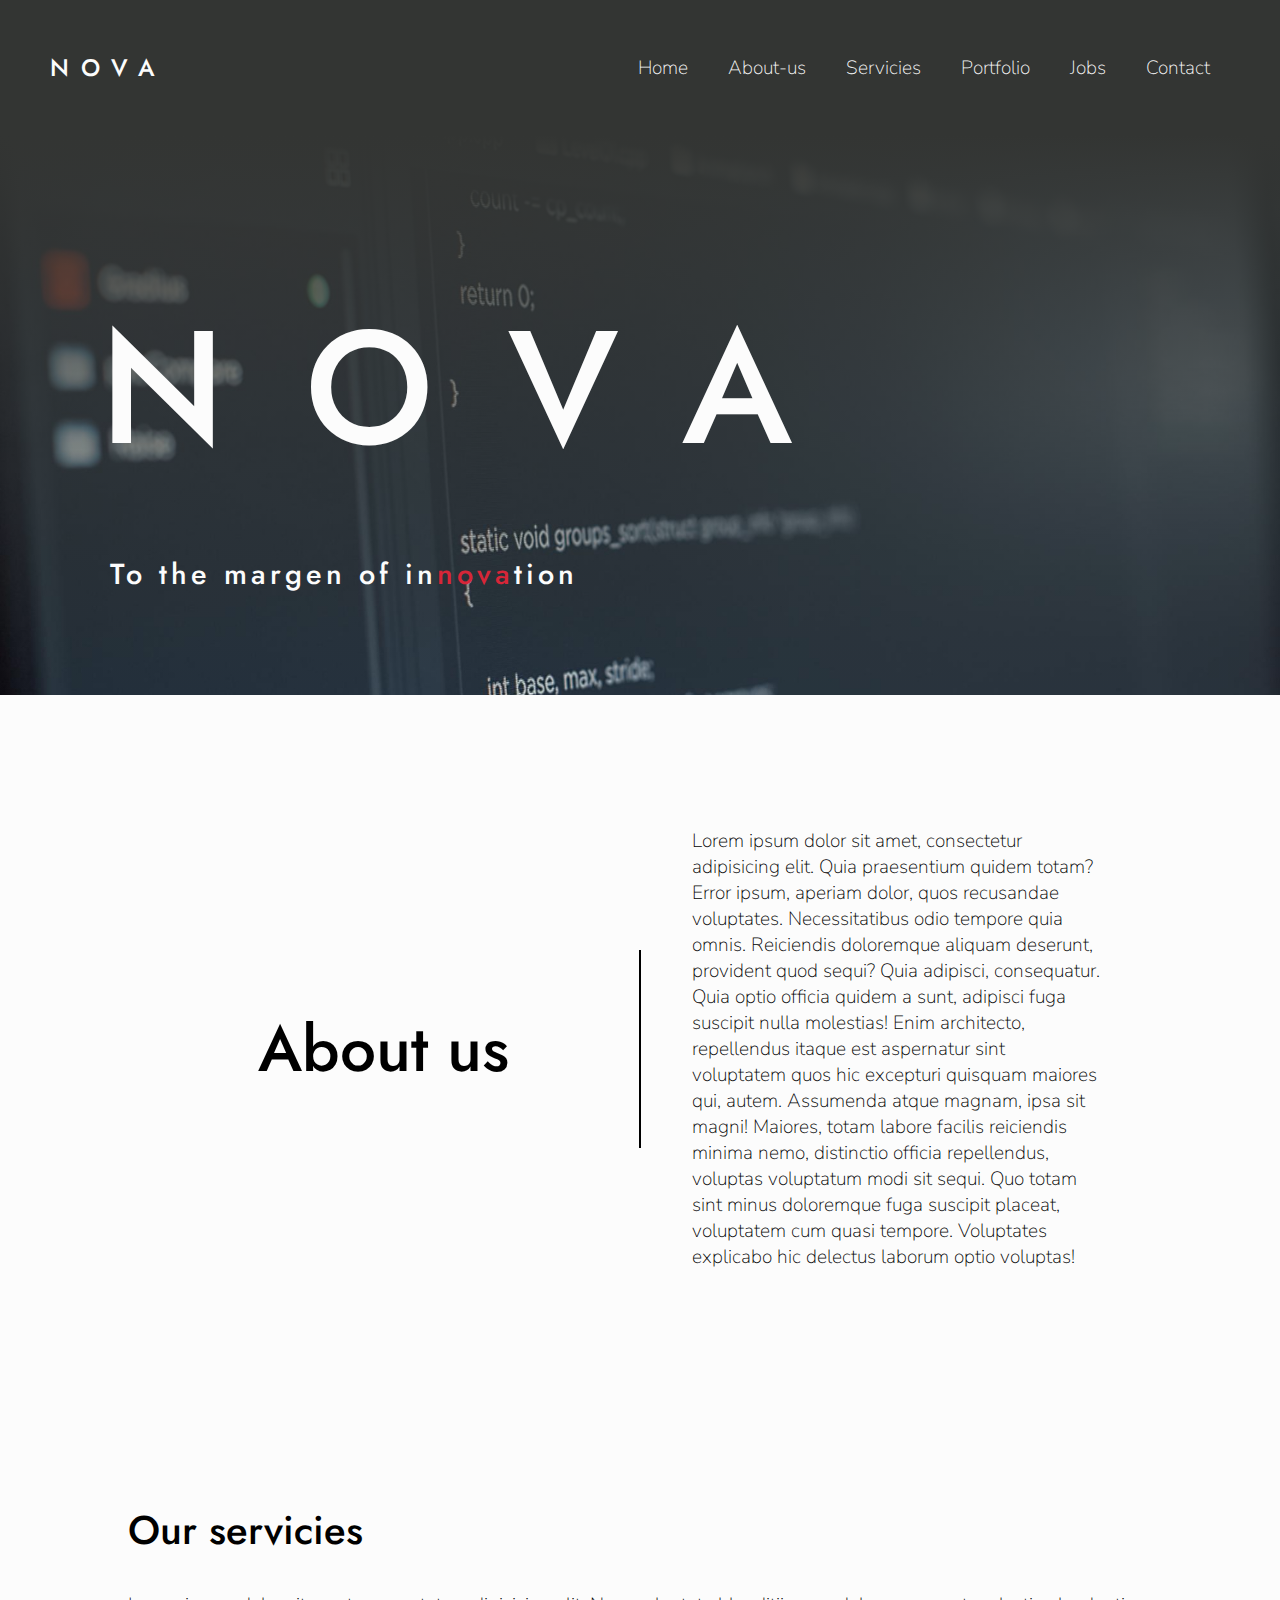
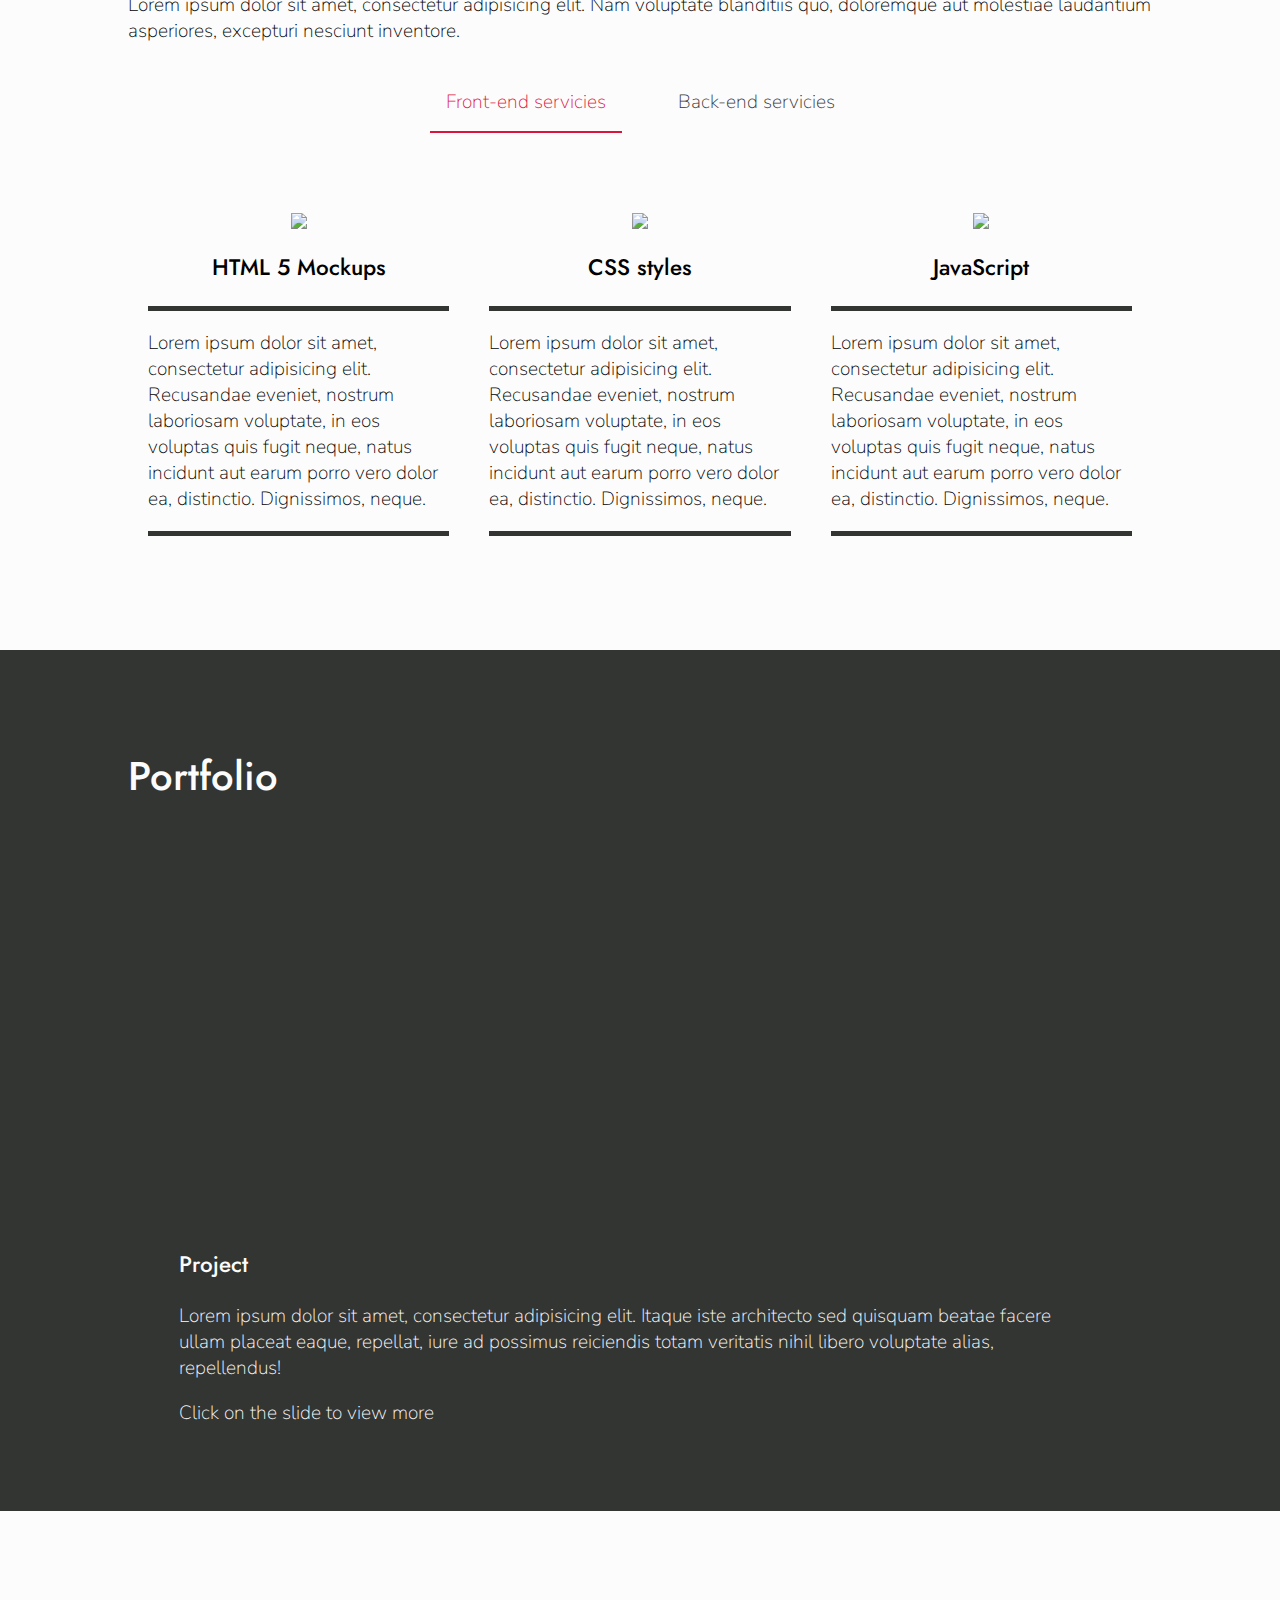
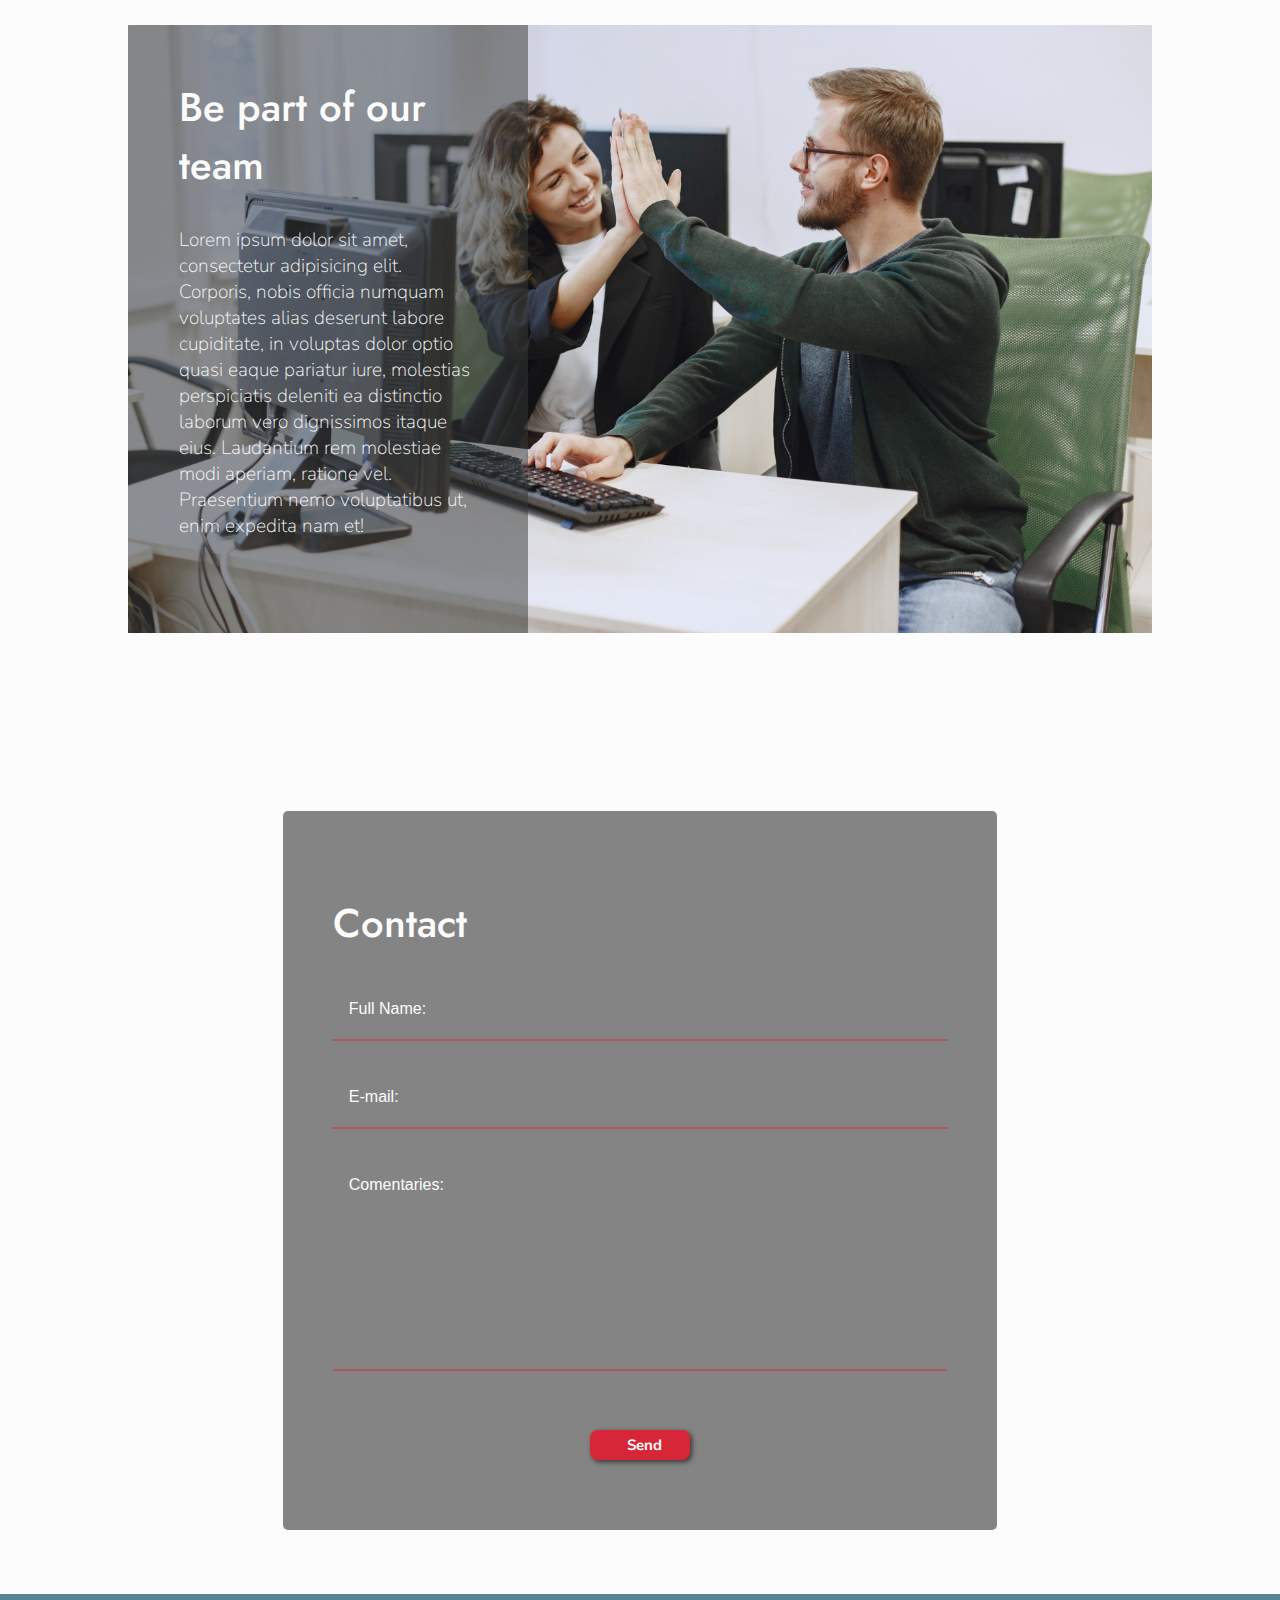
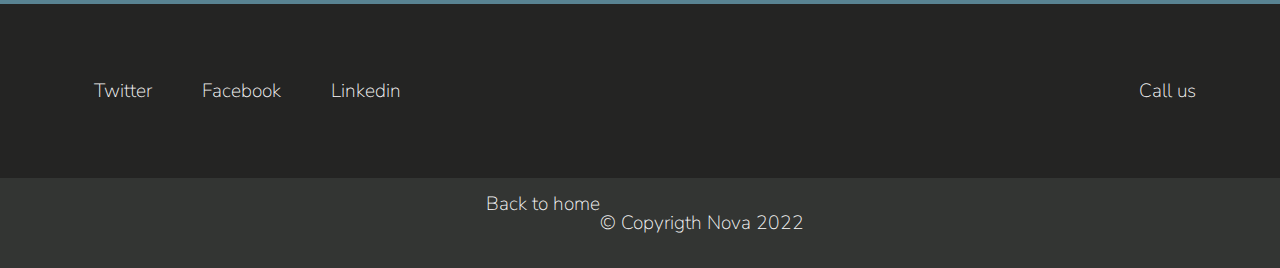
==== commit 2429af00: "Add files via upload" ====
--- a/index.html
+++ b/index.html
@@ -12,6 +12,7 @@
     <link rel="preconnect" href="https://fonts.googleapis.com">
     <link rel="preconnect" href="https://fonts.gstatic.com" crossorigin>
     <link href="https://fonts.googleapis.com/css2?family=Jost:wght@400;500;600;700;800&family=Nunito+Sans:wght@200;300;600;700;800&display=swap" rel="stylesheet">
+
     <!--Font awesone kit-->
     <script src="https://kit.fontawesome.com/45707fc38e.js" crossorigin="anonymous"></script>
     <!--Icon logotype page -->
@@ -21,16 +22,34 @@
 <body>
     <!--Navigation bar menu-->
     <nav id="navbar" class="navbar">
-        <a class="logo" href=""><span>NOVA</span></a>
+        <!--Title of navigation -->
+        <div class="nav-title">
+            <span class="logo">NOVA</span>
+            <div id="button-menu" class="icon-menu"><i class="fa fa-bars" area-hidden="true"></i>
+            </div>
+        </div>
+        <!--Main menu-->
         <ul class="nav">
-            <li class="nav-li"><a href="index.html">Home</a></li>
-            <li class="nav-li"><a href="#about-us">About-us</a></li>
-            <li class="nav-li"><a href="#servicies">Servicies</a></li>
-            <li class="nav-li"><a href="#portfolio">Portfolio</a></li>
-            <li class="nav-li"><a href="#jobs">Jobs</a></li>
-            <li class="nav-li"><a href="#contact">Contact</a></li>
+            <li class="nav-li"><a href="#" class="back-to">Home</a></li>
+            <li class="nav-li"><a href="#about-us" class="scrolling">About-us</a></li>
+            <li class="nav-li"><a href="#servicies" class="scrolling">Servicies</a></li>
+            <li class="nav-li"><a href="#portfolio" class="scrolling">Portfolio</a></li>
+            <li class="nav-li"><a href="#jobs" class="scrolling">Jobs</a></li>
+            <li class="nav-li"><a href="#contact" class="scrolling">Contact</a></li>
         </ul>
+        <!--Toggle menu-->
+        <div id="list-menu" class="list-menu">
+            <div class="movile-menu">
+                <a href="#" class="back-to">Home</a>
+                <a href="#about-us" class="scrolling">About-us</a>
+                <a href="#servicies" class="scrolling">Servicies</a>
+                <a href="#portfolio" class="scrolling">Portfolio</a>
+                <a href="#jobs" class="scrolling">Jobs</a>
+                <a href="#contact" class="scrolling">Contact</a>
+            </div>
+        </div>
     </nav>
+
     <!--Header-->
     <header id="header" class="header">
         <div class="background-header parallax">
@@ -56,8 +75,10 @@
         <section id="servicies" class="service">
             <!--Heading section servicies-->
             <div class="header-servicies">
+
                 <h2 class="title-section">Our servicies</h2>
                 <p>Lorem ipsum dolor sit amet, consectetur adipisicing elit. Nam voluptate blanditiis quo, doloremque aut molestiae laudantium asperiores, excepturi nesciunt inventore.</p>
+
                 <ul id="menu" class="nav-tabs">
                     <li><a class="tab-link" href="#servicie-one">Front-end servicies</a></li>
                     <li><a class="tab-link" href="#servicie-two">Back-end servicies</a></li>
@@ -200,7 +221,9 @@
     </main>
     <!--Footer-->
     <footer id="footer" class="footer">
-        <div class="footer-top"></div>
+        <div class="footer-top">
+
+        </div>
         <div class="footer-middle">
             <div class="social">
                 <li class="social-medias"><a href=""><i class="fab fa-twitter"></i>Twitter</a></li>
@@ -210,6 +233,7 @@
             <div class="phone-number"><a href="tel:+0012345678"><i class="fas fa-phone"></i>Call us</a></div>
         </div>
         <div class="footer-bottom">
+            <div><a href="#" class="back-to"><i class="fa-solid fa-house"></i>Back to home</a></div>
             <p>© Copyrigth Nova 2022</p>
         </div>
     </footer>
@@ -217,7 +241,10 @@
     <script type="application/javascript" src="js/slider.js"></script>
     <script type="application/javascript" src="js/tabs.js"></script>
     <script type="application/javascript" src="js/parallax.js"></script>
-    <script type="application/javascript" src="js/material-desing.js"></script>
+    <script type="application/javascript" src="js/formularie.js"></script>
+    <script type="application/javascript" src="js/scroll.js"></script>
+    <script type="application/javascript" src="js/toggle.js"></script>
+    <script type="application/javascript" src="js/prefixfree.min.js"></script>
 </body>
 
 </html>
--- a/css/style.css
+++ b/css/style.css
@@ -102,19 +102,24 @@
 /*******************END OF HEADER STYLES*********************/
 
 /*******************NAVIGATION BAR STYLES********************/
-/*LOGO ISOTYPE STYLES*/
+/*LOGO AND ICON ISOTYPE STYLES*/
 .logo {
+    color: #fcfcfc;
     font-family: 'Jost', sans-serif;
     font-size: 1.5rem;
     font-weight: 500;
     letter-spacing: 12px;
 }
 
+.icon-menu {
+    color: #fcfcfc;
+    cursor: pointer;
+    display: none;
+    font-size: 1.5em;
+    padding: 10px;
+}
+
 /*LOGO ISOTYPE HOVER PROPERTY*/
-.logo:hover {
-    color: #fcfcfc;
-}
-
 /*NAVBAR STYLE*/
 .navbar {
     align-items: center;
@@ -137,6 +142,38 @@
 .nav-li {
     list-style: none;
     margin: 0 20px;
+}
+
+/*TOGGLE MENU */
+.movile-menu {
+    align-items: flex-start;
+    display: flex;
+    flex-direction: column;
+    justify-content: center;
+}
+
+.movile-menu a {
+    display: block;
+}
+
+.list-menu {
+    background: rgba(51, 53, 51, 0.4);
+    left: -80%;
+    padding: 1rem 3rem;
+    position: fixed;
+    text-align: center;
+    top: 6rem;
+    transition: all .3s ease;
+    width: 30%;
+    z-index: 2;
+}
+
+.list-menu a {
+    margin: 10px 5px;
+}
+
+.list-menu.active {
+    left: 0;
 }
 
 /*****************END OF NAVIGATION BAR STYLES*****************/
@@ -183,15 +220,6 @@
     align-items: center;
     display: flex;
     flex-direction: column;
-}
-
-/*CARD PIC PROPERTIES*/
-
-.crop-circle {
-    border-radius: 100%;
-    height: 200px;
-    position: relative;
-    width: 200px;
 }
 
 /*CARD BODY STYLES*/
@@ -402,30 +430,28 @@
 }
 
 label.label {
-    position: absolute;
-    top: 1rem;
+    font-size: 1rem;
     left: 0;
     line-height: 1rem;
-    font-size: 1rem;
     margin-left: 1rem;
-    -webkit-transition: all .3s ease;
-    -o-transition: all .3s ease;
+    position: absolute;
+    top: 1rem;
     transition: all .3s ease
 }
 
 label.label.active {
-    top: .1rem;
-    margin-left: 0;
+    color: #fcfcfc;
     font-size: 0.75rem;
     line-height: 0.75rem;
-    color: #fcfcfc;
+    margin-left: 0;
+    top: .1rem;
+
 }
 
 .error {
-    position: absolute;
     color: #ff3b3b;
-    /*    font-family: 'Poppins', serif;*/
-    font-size: 0.875rem
+    font-size: 0.875rem;
+    position: absolute;
 }
 
 /*TEXT AREA NO RESIZING*/
@@ -570,17 +596,28 @@
         font-size: 5rem;
     }
 
+    .icon-menu {
+        display: block;
+    }
+
+    .nav-title {
+        align-items: center;
+        display: flex;
+        justify-content: space-between;
+        width: 100%;
+    }
+
     .nav {
-        flex-direction: column;
-    }
+        display: none;
+    }
+
+
 
     .nav-tabs {
         flex-direction: column;
     }
 
-    .nav-li {
-        margin: 10px auto;
-    }
+
 
     .title-section {
         text-align: center;
